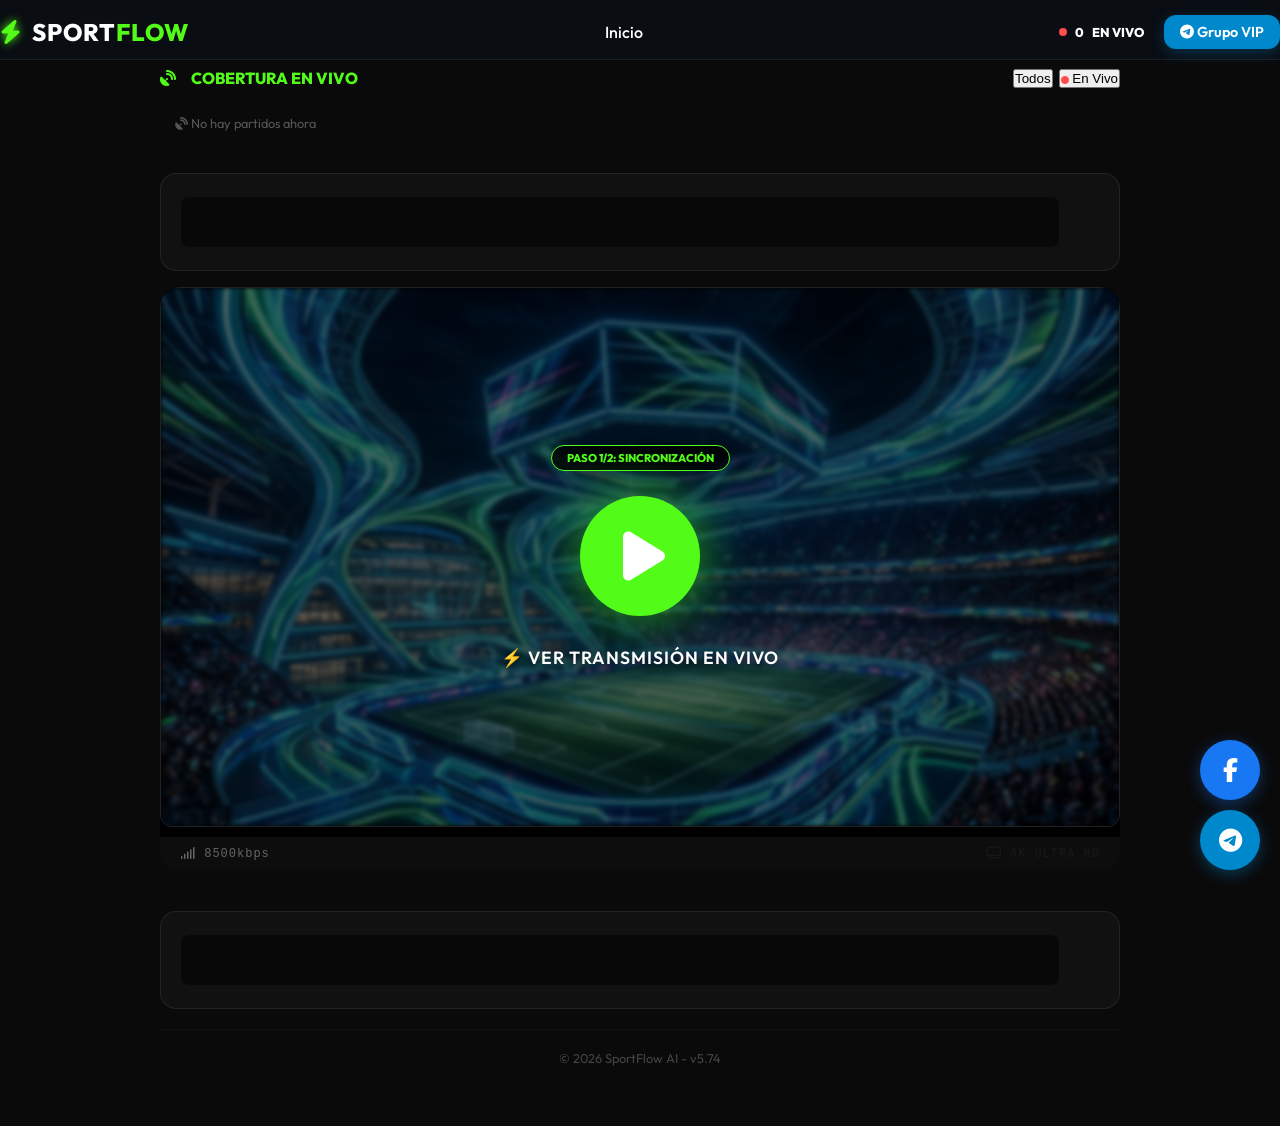
==== index.html @ 1f7fe20e "v5.74 - TRANSMISION text + banner below player + gap fix" ====
<!DOCTYPE html>
<html lang="es">
<head>
    <meta charset="UTF-8">
    <meta name="viewport" content="width=device-width, initial-scale=1.0">
    <title>SportFlow AI | Motor de Análisis Predictivo y Datos Deportivos</title>
    <meta name="description" content="Sigue la Champions League, Liga MX, Premier League y Fútbol Argentino en vivo. Resultados, alineaciones y señales HD de Futbol Libre, Roja Directa y Pirlo TV.">
    <link rel="canonical" href="https://sportflow-ai-snowy.vercel.app" />
    <!-- Open Graph for Facebook -->
    <meta property="og:title" content="SportFlow AI | Deportes en Vivo HD">
    <meta property="og:description" content="No te pierdas los mejores partidos hoy. Cobertura completa en HD.">
    <meta property="og:image" content="/sportflow_hero_bg.png">
    <meta property="og:url" content="https://sportflow-ai-snowy.vercel.app">
    <!-- Google Fonts -->
    <link href="https://fonts.googleapis.com/css2?family=Outfit:wght@300;400;600;800&display=swap" rel="stylesheet">
    <link rel="stylesheet" href="/css/main.css?v=5.73">
    <!-- Font Awesome for icons -->
    <link rel="stylesheet" href="https://cdnjs.cloudflare.com/ajax/libs/font-awesome/6.4.0/css/all.min.css">
    <!-- Google Site Verification -->
    <meta name="google-site-verification" content="Nk14dnzempk4mLbI6VsiV_zA5fy1VE1aDSGY85CdaFE" />
    <!-- ADSTERRA SOCIAL BAR - delayed load so it doesn't show at page top -->
    <script>
        setTimeout(function(){
            var s=document.createElement('script');
            s.src='https://wistfulseverely.com/d7/b4/d8/d7b4d83e17f56a4aabebc13769bc93a2.js';
            document.head.appendChild(s);
        }, 3000);
    </script>
</head>
<body>

    
    <header class="navbar">
        <div class="container">
            <div class="logo">
                <span class="logo-icon"><i class="fas fa-bolt"></i></span>
                <span class="logo-text">SPORT<span>FLOW</span></span>
            </div>
            <nav class="nav-links">
                <a href="#" class="active" id="nav-home">Inicio</a>
            </nav>
            <div class="nav-actions">
                <div class="live-indicator">
                    <span class="pulse"></span> <span id="live-count-badge">0</span> EN VIVO
                </div>
                <a href="https://t.me/+eDNK1QZVe-c5MjM5" target="_blank" class="btn-telegram">
                    <i class="fab fa-telegram"></i> Grupo VIP
                </a>
            </div>
        </div>
    </header>
    <main class="main-content">
        <!-- MATCH SELECTOR (THE WINDOWS) -->
        <section class="upcoming-events" style="margin-bottom: 12px;">
            <div class="section-header" style="display: flex; justify-content: space-between; align-items: center; margin-bottom: 12px;">
                <h2 class="section-title" style="font-size: 1rem; color: var(--accent); margin: 0;"><i class="fas fa-satellite-dish"></i> COBERTURA EN VIVO</h2>
                <div class="filter-bar" style="display: flex; gap: 6px;">
                    <button class="nav-filter active" id="f-all">Todos</button>
                    <button class="nav-filter" id="f-live"><i class="fas fa-circle" style="color:#ff4b4b;font-size:0.5rem;"></i> En Vivo</button>
                </div>
            </div>
            <div class="match-scroll" id="upcoming-matches">
                <div style="padding: 15px; color: #555; font-size: 0.8rem; text-align: center;"><i class="fas fa-satellite-dish fa-spin"></i> Sincronizando señales...</div>
            </div>
        </section>

        <!-- AD BANNER (between selector and player) -->
        <div class="ad-slot" style="margin: 8px 0 16px 0; text-align: center; padding-right: 60px;">
            <div id="ad-container-top" class="ad-responsive-container"></div>
        </div>

        <!-- DECOY PLAYER (MAIN VIDEO) -->
        <section class="hero-match" id="main-match-hero" style="margin-bottom: 30px;">
            <div class="decoy-player-zone">
                <div class="decoy-cover" style="height: auto; aspect-ratio: 16/9; background: #000; border-radius: 12px; overflow: hidden; border: 1px solid #222;">
                    <img id="match-poster" src="/sportflow_hero_bg.png" alt="Match Cover" style="width: 100%; height: 100%; object-fit: cover;">
                    <div class="decoy-overlay">
                        <div id="decoy-step-tag" class="step-indicator">PASO 1/2: SINCRONIZACIÓN</div>
                        <button id="btn-decoy-play" class="play-decoy-btn">
                            <i class="fas fa-play"></i>
                        </button>
                        <p style="font-size: 1.1rem; letter-spacing: 1px; margin-top: 15px;">⚡ VER TRANSMISIÓN EN VIVO</p>
                    </div>
                </div>
                <div class="decoy-status" style="margin-top: 10px; display: flex; justify-content: space-between; font-size: 0.75rem; color: #666;">
                    <span class="bitrate"><i class="fas fa-signal"></i> 8500kbps</span>
                    <span class="quality"><i class="fas fa-tv"></i> 4K ULTRA HD</span>
                </div>
            </div>
        </section>

        <!-- BANNER BELOW PLAYER -->
        <div class="ad-slot" style="margin: 0 0 20px 0; text-align: center; padding-right: 60px;">
            <div id="ad-mid-blog" class="ad-responsive-container"></div>
        </div>

        <!-- FOOTER BRANDING -->
        <footer class="blog-footer" style="text-align: center; margin-top: 20px; padding: 20px; border-top: 1px solid #111;">
            <p style="color: #444; font-size: 0.8rem;">© 2026 SportFlow AI - v5.74</p>
        </footer>
    </main>

    <!-- Sticky Footer Ad (v1.9.8) -->
    <div id="sticky-footer-ad" class="sticky-footer-container hidden">
        <button id="close-sticky-ad" class="close-sticky-btn"><i class="fas fa-times"></i></button>
        <div id="ad-container-sticky" class="ad-responsive-container">
            <!-- Inyectado por JS -->
        </div>
    </div>

    <!-- GURU GUIDE MODAL -->
    <div id="guru-guide-modal" class="modal-overlay hidden">
        <div class="guide-modal-content">
            <div class="ai-scanner-overlay"></div>
                <div class="logo">
                    <span class="ai-text">SPORT</span><span class="gradient-text">FLOW AI</span>
                </div>
                <div class="social-nav" style="display: flex; gap: 15px; align-items: center;">
                    <a href="https://facebook.com/SportFlowAI" target="_blank" style="color: #1877f2; font-size: 1.2rem;"><i class="fab fa-facebook"></i></a>
                    <button id="show-guide-btn" class="guide-btn"><i class="fas fa-question-circle"></i> Guía</button>
                </div>
            <div class="premium-video-frame">
                <video id="ai-guide-video" loop playsinline controls style="width: 100%; background: #000;">
                    <source src="https://assets.mixkit.co/videos/preview/mixkit-software-developer-working-on-code-screen-close-up-34394-large.mp4" type="video/mp4">
                    Tu navegador no soporta videos.
                </video>
                <div class="frame-decor tl"></div><div class="frame-decor tr"></div>
                <div class="frame-decor bl"></div><div class="frame-decor br"></div>
            </div>
            <div class="guide-info">
                <h3>GUÍA DEL GURÚ</h3>
                <p>Mira las indicaciones para aprender a desbloquear la señal y seguir las predicciones del experto.</p>
                <div class="ai-status-bar">
                    <span class="status-bit">BIT-STREAM: OK</span>
                    <span class="status-bit">GURU-SIGHT: 100%</span>
                </div>
            </div>
        </div>
    </div>

    <!-- Botón Flotante de Telegram (v3.0) -->
    <a href="https://t.me/+eDNK1QZVe-c5MjM5" target="_blank" class="telegram-float">
        <i class="fab fa-telegram-plane"></i>
        <span class="float-tooltip">¡ÚNETE AL VIP!</span>
    </a>

    <!-- Botón Flotante de Facebook (v1.0) -->
    <a href="https://facebook.com/SportFlowAI" target="_blank" class="facebook-float">
        <i class="fab fa-facebook-f"></i>
    </a>

    <script src="/js/stream-finder.js?v=2.4.2"></script>
    <!-- Dynamic SEO Crawler Magnet (Automated) -->
    <!-- SEO CRAWLER REMOVED -->

    <script src="/master-hub-v564.js"></script>
    
    <!-- Safety Guard: No Social Bar redirects allowed -->
    
</body>
</html>
---- css/main.css ----
:root {
    --primary: #0a0a0b;
    --secondary: #161618;
    --accent: #53fc18; /* Kick Green */
    --accent-glow: rgba(83, 252, 24, 0.3);
    --text: #ffffff;
    --text-muted: #8e8e93;
    --bg-gradient: radial-gradient(circle at top, #1c1c1e 0%, #0a0a0b 100%);
    --bg-dark: #0a0a0b;
    --text-main: #ffffff;
    --glass: rgba(255, 255, 255, 0.03);
    --glass-border: rgba(255, 255, 255, 0.08);
    --shadow: 0 10px 40px rgba(0,0,0,0.5);
    --bg-card: rgba(22, 22, 24, 0.8);
}


/* HEADER AD - hidden, we don't use it */
#ad-container-header { display: none !important; }

/* SOCIAL BAR - force to bottom so it never blocks top content */
.socialbar-widget,
div[id*="social-bar"],
div[class*="social-bar"],
iframe[src*="wistfulseverely"] {
    position: fixed !important;
    bottom: 0 !important;
    top: auto !important;
    left: 0 !important;
    width: 100% !important;
    z-index: 9990 !important;
    margin: 0 !important;
}

.navbar {
    position: fixed !important;
    top: 0;
    left: 0;
    width: 100%;
    z-index: 2000;
    background: rgba(0,0,0,0.98);
    height: 60px;
    border-bottom: 1px solid var(--accent);
}

.main-content {
    margin-top: 68px !important; /* Exactly navbar height (60px) + small gap */
}


* {
    margin: 0;
    padding: 0;
    box-sizing: border-box;
}

body {
    font-family: 'Outfit', sans-serif;
}

i {
    font-family: inherit; /* Allow Font Awesome classes to handle font-family */
}

body {
    background-color: var(--bg-dark);
    color: var(--text-main);
    overflow-x: hidden;
    min-height: 100vh;
}

/* Blog & Match Preview Styles (v5.31) */
.blog-body {
    background: #050505;
    background-image: radial-gradient(circle at center, #111 0%, #050505 100%);
    color: #fff;
    font-family: 'Inter', sans-serif;
}

.blog-container {
    max-width: 900px;
    margin: 0 auto;
    padding: 20px;
    min-height: 100vh;
}

.blog-ad-slot.top-banner {
    margin-top: 100px; /* Reduced from 150px for better density */
    margin-bottom: 25px;
    display: flex;
    justify-content: center;
    background: rgba(255,255,255,0.02);
    border-radius: 8px;
    overflow: hidden;
}

/* Social Floating Buttons */
.facebook-float, .telegram-float {
    position: fixed;
    right: 20px;
    width: 55px;
    height: 55px;
    border-radius: 50%;
    display: flex;
    align-items: center;
    justify-content: center;
    font-size: 1.6rem;
    z-index: 9999;
    box-shadow: 0 8px 25px rgba(0,0,0,0.6);
    transition: 0.3s cubic-bezier(0.175, 0.885, 0.32, 1.275);
    text-decoration: none;
}

.facebook-float { bottom: 100px; background: #1877f2; }
.telegram-float { bottom: 30px; background: #0088cc; }

.facebook-float:hover, .telegram-float:hover {
    transform: scale(1.1) translateY(-5px);
    filter: brightness(1.2);
}

.facebook-float i, .telegram-float i {
    color: #ffffff !important;
    font-family: "Font Awesome 6 Brands" !important;
}

.blog-hero {
    text-align: center;
    padding: 40px 0;
    background: rgba(255,255,255,0.03);
    border-radius: 24px;
    border: 1px solid rgba(255,255,255,0.05);
    margin-bottom: 30px;
}

.blog-match-title {
    font-family: 'Outfit', sans-serif;
    font-size: 2.5rem;
    font-weight: 800;
    margin: 15px 0;
    text-shadow: 0 4px 15px rgba(0,0,0,0.5);
}

.hidden {
    display: none !important;
}

.background-overlay {
    position: fixed;
    top: 0;
    left: 0;
    width: 100%;
    height: 100%;
    background: radial-gradient(circle at 50% 50%, rgba(3, 102, 214, 0.15) 0%, rgba(10, 14, 20, 1) 100%);
    z-index: -1;
}

/* Background image will be set in JS or via inline style */

/* Ticker */
.intl-ticker {
    background: rgba(57, 255, 20, 0.1);
    border: 1px solid var(--accent);
    padding: 10px 0;
    margin-bottom: 30px;
    border-radius: 12px;
    overflow: hidden;
}

.ticker-wrapper {
    display: flex;
    justify-content: space-around;
    white-space: nowrap;
    animation: ticker-move 20s linear infinite;
}

.ticker-item {
    color: var(--accent);
    font-weight: 700;
    font-size: 0.9rem;
    text-transform: uppercase;
    display: flex;
    align-items: center;
    gap: 10px;
}

@keyframes ticker-move {
    0% { transform: translateX(50%); }
    100% { transform: translateX(-50%); }
}

.section-title {
    font-size: 1.5rem;
    font-weight: 800;
    margin-bottom: 20px;
    display: flex;
    align-items: center;
    gap: 15px;
}

.section-title::after {
    content: '';
    flex: 1;
    height: 1px;
    background: var(--glass-border);
}

.match-selector {
    margin-bottom: 40px;
}

.match-scroll {
    display: flex;
    gap: 20px;
    overflow-x: auto;
    padding-bottom: 15px;
    scrollbar-width: thin;
    scrollbar-color: var(--accent) transparent;
}

.match-card-mini {
    min-width: 250px;
    background: var(--bg-card);
    border: 1px solid var(--glass-border);
    border-radius: 16px;
    padding: 15px;
    cursor: pointer;
    transition: 0.3s;
    flex-shrink: 0;
}

.match-card-mini:hover, .match-card-mini.active {
    border-color: var(--accent);
    transform: translateY(-5px);
    background: rgba(57, 255, 20, 0.05);
}

.mini-header {
    display: flex;
    justify-content: space-between;
    font-size: 0.75rem;
    font-weight: 700;
    color: var(--text-muted);
    margin-bottom: 12px;
    gap: 10px;
}

.mini-header span:first-child {
    white-space: nowrap;
    overflow: hidden;
    text-overflow: ellipsis;
    max-width: 150px;
}

.mini-teams {
    display: flex;
    flex-direction: column;
    gap: 8px;
}

.mini-team {
    display: flex;
    justify-content: space-between;
    align-items: center;
}

.mini-team img {
    width: 20px;
    height: 20px;
}

.mini-team span {
    font-weight: 600;
}

.score-pill {
    background: rgba(255, 255, 255, 0.1);
    color: var(--accent);
    padding: 2px 8px;
    border-radius: 6px;
    font-size: 0.8rem;
    font-weight: 800;
    min-width: 25px;
    text-align: center;
    border: 1px solid rgba(83, 252, 24, 0.2);
}

.match-card-mini.active .score-pill {
    background: var(--accent);
    color: #000;
}

/* Navbar */
.navbar {
    background: rgba(10, 14, 20, 0.8);
    backdrop-filter: blur(10px);
    border-bottom: 1px solid var(--glass-border);
    position: sticky;
    top: 0;
    z-index: 1000;
    padding: 15px 0;
}

.navbar .container {
    display: flex;
    justify-content: space-between;
    align-items: center;
}

.logo {
    display: flex;
    align-items: center;
    gap: 10px;
    font-size: 1.5rem;
    font-weight: 800;
    letter-spacing: 1px;
}

.logo-icon {
    color: var(--accent);
    filter: drop-shadow(0 0 5px var(--accent));
}

.logo-text span {
    color: var(--accent);
}

.nav-links {
    display: flex;
    gap: 25px;
}

.nav-links a {
    color: var(--text-muted);
    text-decoration: none;
    font-weight: 500;
    transition: 0.3s;
}

.nav-links a:hover, .nav-links a.active {
    color: var(--text-main);
}

.nav-actions {
    display: flex;
    align-items: center;
    gap: 20px;
}

/* Signal Shield (v5.33) */
.player-wrapper {
    position: relative;
    overflow: hidden; /* Essential for cropping */
    background: #000;
    border: 2px solid var(--glass-border);
    border-radius: 12px;
}

.player-wrapper iframe {
    transform: scale(1.05); /* Crops Kick branding on edges */
    transform-origin: center;
    border: none;
}

.signal-guard {
    position: absolute;
    bottom: 0;
    right: 0;
    width: 20%;
    height: 15%;
    z-index: 100;
    cursor: default;
    background: transparent; /* Invisible but catches clicks */
    pointer-events: auto;
}

.kick-logo-guard {
    pointer-events: auto !important;
}

.btn-secondary-server {
    display: block;
    width: 100%;
    padding: 20px;
    background: #111;
    color: var(--accent);
    border: 2px solid var(--accent);
    border-radius: 12px;
    font-weight: 800;
    font-size: 1.1rem;
    text-decoration: none;
    text-transform: uppercase;
    transition: 0.3s;
    text-align: center;
    box-shadow: 0 0 20px var(--accent-glow);
    margin-top: 20px;
}

.btn-secondary-server:hover {
    background: var(--accent);
    color: #000;
    box-shadow: 0 0 40px var(--accent-glow);
    transform: scale(1.02);
}

/* Elite Match Ticker (v5.50 Refined) */
.match-ticker-container {
    width: 100%;
    overflow: hidden;
    padding: 10px 0;
    background: rgba(0,0,0,0.5);
    border-bottom: 2px solid rgba(83, 252, 24, 0.3);
    margin-bottom: 15px;
}

.match-ticker-scroll {
    display: flex;
    gap: 15px; /* Increased gap */
    overflow-x: auto;
    padding: 10px 20px;
    scrollbar-width: none;
    -ms-overflow-style: none; /* IE/Edge */
}

.match-ticker-scroll::-webkit-scrollbar {
    display: none; /* Chrome/Safari */
}

.ticker-card {
    flex: 0 0 180px; /* Richard's Windows-style width */
    background: rgba(255, 255, 255, 0.05);
    border-radius: 16px;
    padding: 15px;
    border: 1px solid rgba(255,255,255,0.1);
    text-decoration: none;
    transition: all 0.3s cubic-bezier(0.175, 0.885, 0.32, 1.275);
    cursor: pointer;
}

.ticker-card:hover, .ticker-card.active {
    border-color: var(--accent);
    transform: translateY(-8px);
    background: rgba(83, 252, 24, 0.08);
    box-shadow: 0 10px 30px rgba(83, 252, 24, 0.15);
}

.ticker-teams {
    display: flex;
    flex-direction: column;
    gap: 5px;
}

.ticker-team {
    display: flex;
    justify-content: space-between;
    align-items: center;
    font-size: 0.75rem;
    font-weight: 600;
}

.ticker-team img {
    width: 16px;
    height: 16px;
    object-fit: contain;
}

.ticker-status {
    margin-top: 8px;
    font-size: 0.65rem;
    font-weight: 800;
    text-transform: uppercase;
    display: flex;
    align-items: center;
    gap: 5px;
}

.ticker-score {
    color: var(--accent);
    font-size: 0.8rem;
}

.pulse-ticker {
    width: 6px;
    height: 6px;
    border-radius: 50%;
    background: var(--accent);
    box-shadow: 0 0 8px var(--accent-glow);
    animation: ticker-pulse 1.5s infinite;
}

@keyframes ticker-pulse {
    0% { opacity: 1; transform: scale(1); }
    50% { opacity: 0.5; transform: scale(1.2); }
    100% { opacity: 1; transform: scale(1); }
}

.pulse {
    width: 8px;
    height: 8px;
    background: #ff4d4d;
    border-radius: 50%;
    display: inline-block;
    animation: pulse-animation 1.5s infinite;
}

@keyframes pulse-animation {
    0% { transform: scale(0.95); box-shadow: 0 0 0 0 rgba(255, 77, 77, 0.7); }
    70% { transform: scale(1); box-shadow: 0 0 0 10px rgba(255, 77, 77, 0); }
    100% { transform: scale(0.95); box-shadow: 0 0 0 0 rgba(255, 77, 77, 0); }
}

.btn-telegram {
    background: #0088cc;
    color: white;
    padding: 8px 16px;
    border-radius: 12px;
    text-decoration: none;
    font-weight: 600;
    font-size: 0.9rem;
    transition: 0.3s;
    box-shadow: 0 4px 15px rgba(0, 136, 204, 0.3);
}

.btn-telegram:hover {
    transform: translateY(-2px);
    box-shadow: 0 6px 20px rgba(0, 136, 204, 0.4);
}

/* Main Content */
.main-content {
    max-width: 1000px;
    margin: 40px auto;
    padding: 0 20px;
}

/* Ads */
.ad-slot {
    margin-bottom: 30px;
    border-radius: 16px;
    overflow: hidden;
    background: var(--glass);
    border: 1px solid var(--glass-border);
    display: flex;
    justify-content: center;
    align-items: center;
    min-height: 50px;
    padding: 8px 20px;
    z-index: 10;
    justify-content: space-between;
}

.viral-tag {
    background: rgba(0, 210, 255, 0.2);
    border: 1px solid #00d2ff;
    color: #00d2ff;
    font-size: 0.65rem;
    font-weight: 800;
    padding: 2px 8px;
    border-radius: 4px;
    margin-left: 10px;
    text-transform: uppercase;
    animation: viral-pulse 2s infinite;
}

@keyframes viral-pulse {
    0%, 100% { opacity: 1; box-shadow: 0 0 5px #00d2ff; }
    50% { opacity: 0.6; box-shadow: 0 0 15px #00d2ff; }
}

/* Info Grid Elite */
.info-grid {
    display: flex;
    justify-content: center;
    background: rgba(255, 255, 255, 0.03);
    border: 1px solid rgba(255, 255, 255, 0.05);
    border-radius: 15px;
    padding: 15px;
    margin: 30px auto;
    max-width: 600px;
}

.info-item {
    flex: 1;
    display: flex;
    flex-direction: column;
    align-items: center;
    padding: 0 15px;
}

.info-item .label {
    font-size: 0.6rem;
    color: var(--text-muted);
    letter-spacing: 1px;
    margin-bottom: 5px;
}

.info-item .val {
    font-weight: 800;
    font-size: 0.9rem;
    color: #fff;
}

.info-item i {
    color: var(--accent);
    margin-bottom: 8px;
    font-size: 1.1rem;
}

.border-l {
    border-left: 1px solid rgba(255, 255, 255, 0.05);
}

/* Decoy Player Strategy */
.decoy-player-zone {
    margin-bottom: 40px;
    position: relative;
    border-radius: 20px;
    overflow: hidden;
    background: #000;
}

.decoy-cover {
    position: relative;
    width: 100%;
    aspect-ratio: 16/9;
}

.decoy-cover img {
    width: 100%;
    height: 100%;
    object-fit: cover;
    filter: brightness(0.4) blur(2px);
}

.decoy-overlay {
    position: absolute;
    top: 0; left: 0; right: 0; bottom: 0;
    display: flex;
    flex-direction: column;
    justify-content: center;
    align-items: center;
    gap: 15px;
}

.decoy-overlay p {
    font-size: 0.9rem;
    font-weight: 600;
    text-shadow: 0 2px 10px rgba(0,0,0,0.8);
}

.play-decoy-btn {
    width: 120px;
    height: 120px;
    background: var(--accent);
    border: none;
    border-radius: 50%;
    color: #fff;
    font-size: 3.5rem;
    display: flex;
    justify-content: center;
    align-items: center;
    padding-left: 8px; /* Optical centering for triangle */
    cursor: pointer;
    box-shadow: 0 0 50px rgba(57, 255, 20, 0.6);
    transition: 0.3s;
    animation: pulse-gold 2s infinite;
}

@keyframes pulse-gold {
    0% { transform: scale(1); box-shadow: 0 0 30px rgba(57, 255, 20, 0.4); }
    50% { transform: scale(1.05); box-shadow: 0 0 60px rgba(57, 255, 20, 0.8); }
    100% { transform: scale(1); box-shadow: 0 0 30px rgba(57, 255, 20, 0.4); }
}

.decoy-overlay .step-indicator {
    background: rgba(0, 0, 0, 0.8);
    padding: 5px 15px;
    border-radius: 20px;
    font-size: 0.7rem;
    color: var(--accent);
    border: 1px solid var(--accent);
    margin-bottom: 10px;
    font-weight: 800;
}

.decoy-status {
    background: rgba(255, 255, 255, 0.05);
    display: flex;
    justify-content: space-between;
    padding: 10px 20px;
    font-size: 0.65rem;
    font-family: 'Courier New', Courier, monospace;
    letter-spacing: 1px;
}

.decoy-status .quality {
    color: var(--secondary);
    font-weight: 800;
}

.pulse-red {
    color: #ff4d4d;
    animation: livePulse 1.5s infinite;
}

@keyframes livePulse {
    0% { transform: scale(1); opacity: 1; }
    50% { transform: scale(1.2); opacity: 0.7; }
    100% { transform: scale(1); opacity: 1; }
}

.live-indicator {
    display: flex;
    align-items: center;
    gap: 8px;
    font-weight: 800;
    font-size: 0.8rem;
    color: #fff;
}

/* Kick Announcement Bar */
.kick-announcement {
    position: absolute;
    top: -35px;
    left: 50%;
    transform: translateX(-50%);
    background: rgba(57, 255, 20, 0.15);
    border: 1px solid var(--accent);
    padding: 5px 15px;
    border-radius: 20px;
    font-size: 0.75rem;
    font-weight: 800;
    color: #fff;
    white-space: nowrap;
    backdrop-filter: blur(5px);
    animation: slide-attention 3s infinite;
    z-index: 100;
}

@keyframes slide-attention {
    0%, 100% { transform: translateX(-50%) translateY(0); box-shadow: 0 0 10px var(--accent); }
    50% { transform: translateX(-50%) translateY(-5px); box-shadow: 0 0 20px var(--accent); }
}

.kick-announcement .live-dot {
    display: inline-block;
    width: 8px;
    height: 8px;
    background: var(--accent);
    border-radius: 50%;
    margin-right: 5px;
    box-shadow: 0 0 10px var(--accent);
}

.ad-responsive-container {
    display: flex;
    justify-content: center;
    align-items: center;
    min-height: 50px;
    width: 100%;
    margin: 0 auto;
    overflow: hidden;
    position: relative;
    z-index: 100 !important;
}

.ad-injection-wrap {
    width: 100%;
    display: flex;
    justify-content: center;
    position: relative;
    min-height: 50px;
}

.ad-pc { display: block; }
.ad-mobile { display: none; } 

@media (max-width: 768px) {
    .ad-pc { display: none; }
    .ad-mobile { display: block; }
}

.ad-unit {
    max-width: 100%;
    overflow: hidden;
    text-align: center;
    display: flex;
    justify-content: center;
}

/* Ensure Adsterra/Ad units scale or wrap */
.ad-unit iframe, .ad-unit ins {
    max-width: 100% !important;
}

/* Hero Match */
.hero-match {
    margin-bottom: 40px;
}

.match-card {
    background: var(--bg-card);
    backdrop-filter: blur(20px);
    border: 1px solid var(--glass-border);
    border-radius: 24px;
    padding: 40px;
    box-shadow: var(--shadow);
    background-image: linear-gradient(135deg, rgba(57, 255, 20, 0.05) 0%, rgba(0, 212, 255, 0.05) 100%);
    overflow: hidden; /* Prevent internal scaling issues */
}

.match-header {
    display: flex;
    justify-content: space-between;
    margin-bottom: 40px;
    font-weight: 700;
}

.tournament {
    color: var(--text-muted);
    font-size: 0.9rem;
    white-space: nowrap;
    overflow: hidden;
    text-overflow: ellipsis;
    max-width: 200px;
}



.match-status {
    color: var(--accent);
    font-size: 0.9rem;
    letter-spacing: 1px;
}

.teams-container {
    display: grid;
    grid-template-columns: 1fr 150px 1fr;
    align-items: center;
    text-align: center;
    margin-bottom: 50px;
}

.team {
    display: flex;
    flex-direction: column;
    align-items: center;
    gap: 15px;
}

.team-logo {
    width: 100px;
    height: 100px;
    background: white;
    border-radius: 20px;
    padding: 15px;
    display: flex;
    justify-content: center;
    align-items: center;
    box-shadow: 0 10px 25px rgba(0,0,0,0.2);
}

.team-logo img {
    max-width: 100%;
    max-height: 100%;
}

.team h3 {
    font-size: 1.5rem;
    font-weight: 700;
}

.record {
    color: var(--text-muted);
    font-size: 0.8rem;
}

.score-board {
    display: flex;
    flex-direction: column;
    gap: 10px;
}

.score {
    font-size: 4rem;
    font-weight: 800;
    display: flex;
    justify-content: center;
    gap: 15px;
}

.separator {
    color: var(--text-muted);
    opacity: 0.5;
}

.match-time {
    background: var(--accent);
    color: var(--bg-dark);
    padding: 5px 15px;
    border-radius: 8px;
    font-size: 1.1rem;
    font-weight: 800;
    width: fit-content;
    margin: 0 auto;
}

.match-actions {
    display: flex;
    gap: 20px;
    justify-content: center;
}

.btn-primary {
    background: var(--accent);
    color: var(--bg-dark);
    border: none;
    padding: 18px 35px;
    border-radius: 16px;
    font-size: 1.1rem;
    font-weight: 800;
    cursor: pointer;
    transition: 0.3s;
    display: flex;
    align-items: center;
    gap: 12px;
    box-shadow: 0 0 20px rgba(57, 255, 20, 0.4);
}

.btn-primary:hover {
    transform: scale(1.05);
    box-shadow: 0 0 30px rgba(57, 255, 20, 0.6);
}

.btn-secondary {
    background: rgba(255, 255, 255, 0.1);
    color: white;
    border: 1px solid var(--glass-border);
    padding: 18px 35px;
    border-radius: 16px;
    font-size: 1.1rem;
    font-weight: 600;
    cursor: pointer;
    transition: 0.3s;
}

.btn-secondary:hover {
    background: rgba(255, 255, 255, 0.15);
}

/* Match Details Tabs */
.match-details {
    background: var(--bg-card);
    border-radius: 24px;
    border: 1px solid var(--glass-border);
    padding: 30px;
    margin-bottom: 100px;
}

.tabs-control {
    display: flex;
    gap: 20px;
    border-bottom: 1px solid var(--glass-border);
    margin-bottom: 30px;
    padding-bottom: 10px;
}

.tab-btn {
    background: none;
    border: none;
    color: var(--text-muted);
    font-size: 1rem;
    font-weight: 600;
    padding: 10px 20px;
    cursor: pointer;
    position: relative;
    transition: 0.3s;
}

.tab-btn.active {
    color: var(--text-main);
}

.tab-btn.active::after {
    content: '';
    position: absolute;
    bottom: -11px;
    left: 0;
    width: 100%;
    height: 3px;
    background: var(--accent);
    border-radius: 3px 3px 0 0;
}




/* Floating CTA (SmartLink Trigger) */
.floating-cta {
    position: fixed;
    bottom: 30px;
    left: 50%;
    transform: translateX(-50%) translateY(150px);
    background: rgba(255, 255, 255, 0.1);
    backdrop-filter: blur(20px);
    border: 1px solid var(--glass-border);
    padding: 20px 40px;
    border-radius: 50px;
    display: flex;
    align-items: center;
    gap: 30px;
    box-shadow: 0 10px 40px rgba(0,0,0,0.5);
    z-index: 2000;
    transition: 0.5s ease-out;
}

.floating-cta.show {
    transform: translateX(-50%) translateY(0);
}

.floating-cta p {
    font-weight: 700;
    font-size: 1.1rem;
}

.btn-smart {
    background: var(--secondary);
    color: var(--bg-dark);
    border: none;
    padding: 12px 25px;
    border-radius: 30px;
    font-weight: 800;
    cursor: pointer;
    box-shadow: 0 0 15px rgba(0, 212, 255, 0.4);
}

/* Footer */
/* News Section */

/* Schedule Section */
.schedule-section {
    margin-bottom: 80px;
}

.schedule-table-wrapper {
    background: var(--bg-card);
    border: 1px solid var(--glass-border);
    border-radius: 20px;
    padding: 20px;
    overflow-x: auto;
}

.schedule-table {
    width: 100%;
    border-collapse: collapse;
    text-align: left;
}

.schedule-table th {
    color: var(--accent);
    text-transform: uppercase;
    font-size: 0.8rem;
    padding: 15px;
    border-bottom: 1px solid var(--glass-border);
}

.schedule-table td {
    padding: 15px;
    border-bottom: 1px solid rgba(255,255,255,0.05);
    font-weight: 600;
}

.canal-tag {
    background: rgba(255,255,255,0.1);
    padding: 5px 12px;
    border-radius: 8px;
    font-size: 0.8rem;
}

.status-online {
    color: var(--accent);
    display: flex;
    align-items: center;
    gap: 5px;
}

/* Footer & Logo refinement */
.footer {
    text-align: center;
    padding: 40px 0;
    border-top: 1px solid var(--glass-border);
    color: var(--text-muted);
}

.social-links {
    margin-top: 20px;
    display: flex;
    justify-content: center;
    gap: 20px;
    font-size: 1.5rem;
}

.real-kick-chat {
    width: 100%;
    height: 350px;
    background: #000;
    border-radius: 8px;
    overflow: hidden;
}

.real-kick-chat iframe {
    width: 100%;
    height: 100%;
    border: none;
}

@media (max-width: 768px) {
    .real-kick-chat { height: 300px; }
}
/* Responsive */
@media (max-width: 768px) {
    .main-content {
        margin: 20px auto;
        padding: 0;
        max-width: 100%;
    }

    .match-card {
        padding: 15px 0; /* Tighten padding */
        border-radius: 0;
        border: none;
        background: transparent; /* Cleaner look */
        box-shadow: none;
    }

    .section-title {
        font-size: 1.2rem;
    }

    .match-scroll {
        gap: 12px;
    }

    .match-card-mini {
        min-width: 200px;
        padding: 12px;
    }

    .teams-container {
        grid-template-columns: 1fr;
        gap: 20px;
    }
    
    .team-logo {
        width: 70px;
        height: 70px;
        padding: 10px;
    }

    .team h3 {
        font-size: 1.2rem;
    }

    .score-board {
        order: -1;
    }
    
    .score {
        font-size: 2rem;
    }

    .match-time {
        font-size: 0.9rem;
        padding: 4px 12px;
    }
    
    .match-actions {
        flex-direction: column;
        gap: 10px;
    }

    .btn-primary, .btn-secondary {
        padding: 14px 20px !important; 
        font-size: 0.9rem !important;
        border-radius: 12px !important;
        width: 100%;
        justify-content: center;
        margin-top: 10px;
    }

    /* Schedule Refinement */
    .schedule-table td, .schedule-table th {
        padding: 8px 10px !important;
        font-size: 0.8rem !important;
    }

    .canal-tag {
        padding: 3px 8px !important;
        font-size: 0.7rem !important;
    }

    .match-details {
        padding: 0;
        border-radius: 0;
        border: none;
        background: transparent;
    }

    .tabs-control {
        gap: 10px;
        overflow-x: auto;
        padding-bottom: 5px;
    }

    .tab-btn {
        padding: 8px 12px;
        font-size: 0.85rem;
        white-space: nowrap;
    }
    
    .navbar .logo-text {
        font-size: 1.1rem;
    }

    .logo-icon {
        font-size: 1.2rem;
    }
    
    .nav-links {
        display: none;
    }
    
    .nav-actions .btn-telegram {
        display: flex;
        padding: 6px 10px;
        font-size: 0.75rem;
    }

    .floating-cta {
        width: 90%;
        padding: 15px 20px;
        gap: 15px;
    }

    .floating-cta p {
        font-size: 0.9rem;
    }

    .btn-smart {
        padding: 10px 15px;
        font-size: 0.8rem;
    }

    /* Fix: Ensure video overlay doesn't collapse or hide content */
    .overlay-step.grid-layout {
        display: flex !important;
        flex-direction: column !important;
        gap: 15px !important;
        padding: 15px;
    }

    .overlay-content h3 {
        font-size: 0.95rem !important; /* Smaller header */
    }

    .overlay-content p {
        font-size: 0.8rem !important;
        max-width: 100% !important;
    }

    .overlay-video-container {
        max-width: 100% !important;
        aspect-ratio: 16/9;
        height: auto !important;
        background: #000;
        display: flex;
        align-items: center;
        justify-content: center;
        /* Prevent Touch to Search on Mobile */
        user-select: none !important;
        -webkit-user-select: none !important;
        -webkit-touch-callout: none !important;
        -webkit-tap-highlight-color: transparent !important;
        touch-action: manipulation !important;
    }

    .btn-unlock-stream {
        z-index: 10000 !important;
        position: relative;
        pointer-events: auto !important;
        padding: 12px 25px !important;
        font-size: 0.95rem !important;
        border-radius: 30px !important;
        width: 100%;
        max-width: 280px;
    }

    .unmute-overlay {
        z-index: 10001 !important;
    }
    
    .sticky-ad-top, .sticky-ad-bottom {
        z-index: 1 !important;
        position: static !important; /* Move to flow to avoid overlap */
        margin: 5px 0;
    }
    
    .video-overlay {
        z-index: 9000 !important;
    }
}

/* Video Player & Overlay Premium */
.video-container-wrapper {
    position: relative;
    z-index: 1000; /* Ensure player is above standard layout */
    width: 100%;
    aspect-ratio: 16 / 9;
    background: #000;
    border-radius: 12px;
    overflow: hidden;
    margin-top: 10px;
    border: 1px solid rgba(255, 255, 255, 0.1);
    box-shadow: inset 0 0 50px rgba(0,0,0,0.8);
}

.player-top-bar {
    position: absolute;
    top: 0;
    left: 0;
    width: 100%;
    padding: 15px;
    display: flex;
    justify-content: space-between;
    align-items: center;
    background: linear-gradient(to bottom, rgba(0,0,0,0.8), transparent);
    z-index: 25;
}

.signal-shield {
    display: flex;
    align-items: center;
    gap: 10px;
    background: rgba(0, 212, 255, 0.1);
    padding: 5px 12px;
    border-radius: 20px;
    border: 1px solid rgba(0, 212, 255, 0.3);
    font-size: 0.7rem;
    font-weight: 800;
    color: var(--secondary);
    transition: all 0.5s cubic-bezier(0.175, 0.885, 0.32, 1.275);
    backdrop-filter: blur(10px);
}

.signal-bars {
    display: flex;
    gap: 3px;
    align-items: flex-end;
    height: 10px;
}

.signal-bars .bar {
    width: 3px;
    background: var(--secondary);
    border-radius: 1px;
}

.bar.b1 { height: 40%; animation: barPulse 1s infinite; }
.bar.b2 { height: 70%; animation: barPulse 1s infinite 0.2s; }
.bar.b3 { height: 100%; animation: barPulse 1s infinite 0.4s; }

@keyframes barPulse {
    0% { opacity: 0.3; }
    50% { opacity: 1; }
    100% { opacity: 0.3; }
}

.server-selector {
    display: flex;
    gap: 8px;
}

.server-btn {
    background: rgba(0, 0, 0, 0.6);
    border: 1px solid rgba(255, 255, 255, 0.2);
    color: white;
    padding: 6px 12px;
    border-radius: 6px;
    font-size: 0.8rem;
    font-weight: 600;
    cursor: pointer;
    transition: 0.2s;
}

.server-btn:hover {
    background: var(--secondary);
}

.sos-btn {
    border-color: #ff4757;
    color: #ff4757;
}

.server-btn.active {
    background: var(--accent);
    color: var(--bg-dark);
    border-color: var(--accent);
}

.video-overlay {
    position: absolute;
    top: 0;
    left: 0;
    width: 100%;
    height: 100%;
    display: flex;
    align-items: center;
    justify-content: center;
    background: radial-gradient(circle, rgba(10, 14, 20, 0.9) 0%, rgba(0, 0, 0, 0.98) 100%);
    z-index: 10;
    padding: 20px;
}

.overlay-step {
    width: 100%;
    display: flex;
    flex-direction: column;
    align-items: center;
    justify-content: center;
    opacity: 0;
    transform: translateY(20px);
    transition: 0.5s ease;
    pointer-events: none;
    position: absolute;
    top: 0; /* Align to top to use padding effectively */
    padding: 20px 0;
    gap: 15px;
}

.overlay-step.grid-layout {
    display: grid;
    grid-template-columns: 1.2fr 1fr;
    gap: 30px;
    align-items: center;
}

.overlay-step.active {
    opacity: 1;
    transform: translateY(0);
    pointer-events: auto;
    position: relative;
}

@media (max-width: 768px) {
    .overlay-step {
        grid-template-columns: 1fr;
        gap: 20px;
        text-align: center;
    }
}

.overlay-video-container {
    width: 100%;
    max-width: 450px;
    aspect-ratio: 16/9;
    background: #000;
    border-radius: 12px;
    overflow: hidden;
    position: relative;
    border: 2px solid var(--accent);
    box-shadow: 0 0 20px rgba(57, 255, 20, 0.3);
}

.overlay-video-container video {
    width: 100%;
    height: 100%;
    object-fit: contain; /* Don't clip head */
}

.video-scanline {
    position: absolute;
    top: 0;
    left: 0;
    width: 100%;
    height: 100%;
    background: linear-gradient(to bottom, transparent 50%, rgba(57, 255, 20, 0.1) 50%);
    background-size: 100% 4px;
    pointer-events: none;
    z-index: 2;
    opacity: 0.5;
}

.overlay-content {
    display: flex;
    flex-direction: column;
    align-items: center;
    gap: 15px;
}

.overlay-content h3 {
    font-size: 1.4rem;
    color: var(--text-main);
    display: flex;
    align-items: center;
    gap: 10px;
}

.overlay-content p {
    color: var(--text-muted);
    font-size: 0.95rem;
    max-width: 300px;
}

.overlay-badges {
    display: flex;
    gap: 10px;
    margin-top: 10px;
}

.secure-tag {
    font-size: 0.7rem;
    font-weight: 700;
    color: var(--accent);
    background: rgba(57, 255, 20, 0.1);
    padding: 4px 10px;
    border-radius: 8px;
    display: flex;
    align-items: center;
    gap: 5px;
}

.btn-unlock-stream {
    background: linear-gradient(135deg, var(--accent), #2ecc71);
    color: var(--bg-dark);
    border: none;
    padding: 15px 40px;
    border-radius: 35px;
    font-weight: 800;
    font-size: 1.1rem;
    cursor: pointer;
    box-shadow: 0 0 25px rgba(57, 255, 20, 0.4);
    display: flex;
    align-items: center;
    gap: 10px;
    transition: all 0.3s;
    animation: pulse-tilt 2s infinite ease-in-out;
}

@keyframes pulse-tilt {
    0% { transform: scale(1) rotate(0deg); box-shadow: 0 0 25px rgba(57, 255, 20, 0.4); }
    25% { transform: scale(1.05) rotate(1deg); }
    50% { transform: scale(1) rotate(0deg); box-shadow: 0 0 40px rgba(57, 255, 20, 0.7); }
    75% { transform: scale(1.05) rotate(-1deg); }
    100% { transform: scale(1) rotate(0deg); box-shadow: 0 0 25px rgba(57, 255, 20, 0.4); }
}

.live-player {
    width: 100%;
    height: 100%;
    background: #000;
}

.live-player iframe {
    width: 100%;
    height: 100%;
}

.player-controls {
    display: flex;
    gap: 10px;
    margin-top: 15px;
}

.ctrl-btn {
    flex: 1;
    background: rgba(255, 255, 255, 0.05);
    border: 1px solid var(--glass-border);
    color: var(--text-muted);
    padding: 10px;
    border-radius: 10px;
    font-size: 0.8rem;
    font-weight: 700;
    cursor: pointer;
    transition: 0.3s;
}


.schedule-table tbody tr:hover {
    background: rgba(57, 255, 20, 0.05);
}

.schedule-table tbody tr.active-row {
    background: rgba(57, 255, 20, 0.15) !important;
    border-left: 3px solid var(--accent);
}

body.cinema-mode .navbar, body.cinema-mode .hero-match, body.cinema-mode .match-selector {
    opacity: 0.1;
    pointer-events: none;
}

/* Botones de Emergencia Hacker */
.sos-btn {
    background: #ff4757 !important;
    color: white !important;
    font-weight: 800 !important;
    animation: pulse-red 2s infinite;
}

#btn-direct {
    background: #39ff14 !important;
    color: #000 !important;
    font-weight: 800 !important;
    box-shadow: 0 0 15px rgba(57, 255, 20, 0.4);
}

@keyframes pulse-red {
    0% { box-shadow: 0 0 0 0 rgba(255, 71, 87, 0.7); }
    70% { box-shadow: 0 0 0 10px rgba(255, 71, 87, 0); }
    100% { box-shadow: 0 0 0 0 rgba(255, 71, 87, 0); }
}

/* Hacker Terminal Logs */
.msg span[style*="color: #00ff00"] {
    font-weight: 800 !important;
    text-shadow: 0 0 5px #00ff00;
}

@keyframes glitch {
    0% { transform: translate(0) }
    20% { transform: translate(-2px, 2px) }
    40% { transform: translate(-2px, -2px) }
    60% { transform: translate(2px, 2px) }
    80% { transform: translate(2px, -2px) }
    100% { transform: translate(0) }
}

.hacking-active {
    animation: glitch 0.2s infinite;
    color: #00ff00 !important;
}


/* Consola de Monitoreo SportFlow (Estrategia Richard) */
.hacker-wizard {
    position: absolute;
    top: 0;
    left: 0;
    width: 100%;
    height: 100%;
    background: radial-gradient(circle, rgba(0, 20, 0, 0.95) 0%, rgba(0,0,0,1) 100%);
    display: flex;
    align-items: center;
    justify-content: center;
    z-index: 1000;
    opacity: 0;
    visibility: hidden;
    transition: 0.5s;
    backdrop-filter: blur(5px);
}

.hacker-wizard.show {
    opacity: 1;
    visibility: visible;
}

.wizard-content {
    text-align: center;
    padding: 40px;
    border: 2px solid var(--accent);
    border-radius: 24px;
    background: #000;
    max-width: 90%;
    box-shadow: 0 0 50px rgba(57, 255, 20, 0.2);
    position: relative;
    overflow: hidden;
}

.signal-pulse-main {
    position: absolute;
    top: 0;
    left: 0;/* Safety Gate UI (v2.5.0) */
.safety-gate {
    position: absolute;
    top: 50%;
    left: 50%;
    transform: translate(-50%, -50%);
    width: 90%;
    max-width: 450px;
    background: rgba(10, 14, 20, 0.95);
    backdrop-filter: blur(20px);
    border: 1px solid var(--accent);
    padding: 40px 30px;
    border-radius: 20px;
    text-align: center;
    z-index: 500;
    box-shadow: 0 0 50px rgba(57, 255, 20, 0.2);
}

.gate-content h3 {
    margin: 20px 0 10px;
    font-size: 1.4rem;
    color: #fff;
    letter-spacing: 1px;
}

.gate-content p {
    color: var(--text-muted);
    font-size: 0.9rem;
    margin-bottom: 25px;
}

.gate-icon {
    font-size: 4rem;
    color: var(--accent);
    filter: drop-shadow(0 0 15px var(--accent));
}

.gate-icon.success {
    color: #00d2ff;
    filter: drop-shadow(0 0 15px #00d2ff);
}

.btn-primary.success {
    background: linear-gradient(45deg, #00d2ff, #3a7bd5);
    box-shadow: 0 0 20px rgba(0, 210, 255, 0.4);
}

/* Matrix Loader & Terminal */
.matrix-loader {
    padding: 10px;
    text-align: left;
}

.matrix-text {
    font-family: 'Courier New', Courier, monospace;
    color: var(--accent);
    font-size: 0.9rem;
    font-weight: 800;
    margin-bottom: 15px;
    text-shadow: 0 0 5px var(--accent);
    text-transform: uppercase;
    text-align: center;
}

.progress-bar-container {
    width: 100%;
    height: 10px;
    background: rgba(255, 255, 255, 0.05);
    border-radius: 5px;
    overflow: hidden;
    margin-bottom: 20px;
    border: 1px solid rgba(57, 255, 20, 0.2);
}

.progress-bar-fill {
    width: 0%;
    height: 100%;
    background: var(--accent);
    box-shadow: 0 0 15px var(--accent);
    transition: width 0.3s ease;
}

.terminal-logs {
    background: rgba(0, 0, 0, 0.4);
    border-radius: 8px;
    padding: 15px;
    height: 120px;
    overflow-y: hidden;
    font-family: 'Courier New', Courier, monospace;
    font-size: 0.75rem;
    color: rgba(57, 255, 20, 0.7);
    line-height: 1.4;
    border-left: 2px solid var(--accent);
}

.log-entry {
    margin-bottom: 4px;
    animation: fadeIn 0.3s ease;
}

@keyframes fadeIn {
    from { opacity: 0; transform: translateY(5px); }
    to { opacity: 1; transform: translateY(0); }
}
    width: 100%;
    height: 4px;
    background: var(--accent);
    box-shadow: 0 0 15px var(--accent);
    animation: scan-line 3s linear infinite;
}

@keyframes scan-line {
    0% { top: 0; opacity: 0; }
    50% { opacity: 1; }
    100% { top: 100%; opacity: 0; }
}

.persistence-footer {
    animation: blink-soft 2s infinite;
}

@keyframes blink-soft {
    0%, 100% { opacity: 0.4; }
    50% { opacity: 1; }
}



/* Mini Selector Time Badges */
.match-time-badge {
    background: rgba(57, 255, 20, 0.15);
    color: var(--accent);
    padding: 3px 8px;
    border-radius: 6px;
    font-size: 0.75rem;
    font-weight: 800;
    border: 1px solid rgba(57, 255, 20, 0.3);
}

.mini-status {
    font-size: 0.7rem;
    font-weight: 700;
    margin-top: 10px;
    display: flex;
    align-items: center;
    gap: 5px;
    text-transform: uppercase;
    letter-spacing: 0.5px;
}

/* Branded Player Zone (Estrategia Richard - Inconfundible) */
.branded-player-zone {
    display: flex;
    flex-direction: column;
    gap: 0;
    background: #000;
    padding: 10px;
    border-radius: 20px;
    border: 4px solid var(--accent);
    position: relative;
    box-shadow: 0 0 20px rgba(57, 255, 20, 0.3);
    animation: pulse-border 2s infinite;
}

@keyframes pulse-border {
    0% { box-shadow: 0 0 20px rgba(57, 255, 20, 0.3); border-color: var(--accent); }
    50% { box-shadow: 0 0 50px rgba(57, 255, 20, 0.5); border-color: rgba(57, 255, 20, 0.6); }
    100% { box-shadow: 0 0 20px rgba(57, 255, 20, 0.3); border-color: var(--accent); }
}

.branded-player-zone > * {
    position: relative;
    z-index: 10;
}

.sticky-ad-top, .sticky-ad-bottom {
    background: #000 !important;
    border-radius: 0 !important;
    z-index: 1 !important;
    position: static !important;
    display: block !important;
    margin: 15px auto !important; /* Separación física real */
    width: 100% !important;
    text-align: center;
    max-width: 728px;
}

.hacker-wizard {
    position: absolute;
    top: 0;
    left: 0;
    width: 100%;
    height: 100%;
    background: rgba(0,0,0,0.9);
    display: none;
    flex-direction: column;
    justify-content: center;
    align-items: center;
    z-index: 100;
    text-align: center;
    padding: 20px;
}

.hacker-wizard.show {
    display: flex;
    animation: fadeIn 0.5s ease;
}

.wizard-content {
    max-width: 400px;
}

.player-controls {
    background: rgba(0,0,0,0.9);
    padding: 15px;
    border-top: 1px solid rgba(255,255,255,0.05);
}

@media (max-width: 768px) {
    .branded-player-zone {
        padding: 0 !important; 
        border: none !important; 
        min-height: 550px !important;
        border-radius: 0;
        animation: none; 
        z-index: 9999 !important;
        overflow: hidden !important;
        position: relative;
    }

    .video-container-wrapper {
        border-radius: 0;
        border: none;
        margin: 0 !important;
        min-height: 550px !important;
        height: 100%;
    }

    .video-container-wrapper video,
    .video-container-wrapper iframe {
        object-fit: contain !important; /* NO MÁS CORTES Richard */
        max-height: 100% !important;
        height: 100% !important;
        width: 100% !important;
    }

    .signal-status, .signal-shield {
        display: none !important; 
    }

    .server-selector {
        display: flex !important; 
        gap: 5px;
        order: 2;
        width: 100%;
        justify-content: center;
        margin-bottom: 15px;
    }

    .btn-sos {
        background: var(--glass) !important;
        border-color: var(--glass-border) !important;
        font-weight: 500;
        padding: 4px 6px !important;
        color: var(--text-muted) !important;
    }

    .server-btn {
        padding: 4px 8px;
        font-size: 0.75rem;
    }

    .step-title {
        font-size: 0.85rem !important;
        letter-spacing: 1px;
    }

    /* Fixed Spacing for Social Bar Richard */
    #adsterra-social-bar {
        bottom: 70px !important; /* Move it UP to avoid covering the banner */
    }
    
    .sticky-footer-container {
        position: fixed;
        bottom: 0;
        left: 0;
        width: 100%;
        background: #000;
        z-index: 10000;
        padding: 5px 0;
        border-top: 2px solid var(--accent);
        box-shadow: 0 -5px 20px rgba(0,0,0,0.9);
        display: flex;
        flex-direction: column;
        align-items: center;
        justify-content: center;
    }
}

.btn-unlock-premium {
    background: linear-gradient(45deg, #FFD700, #FFA500); /* Gold to Orange gradient */
    color: #1a1a1a; /* Dark text for contrast */
    padding: 12px 25px;
    border-radius: 30px;
    font-size: 1rem;
    font-weight: 700;
    text-transform: uppercase;
    letter-spacing: 1px;
    border: none;
    cursor: pointer;
    box-shadow: 0 4px 15px rgba(255, 215, 0, 0.4);
    transition: all 0.3s ease;
    display: inline-flex;
    align-items: center;
    gap: 8px;
}

.btn-unlock-premium:hover {
    background: linear-gradient(45deg, #FFC700, #FF8C00); /* Slightly brighter on hover */
    box-shadow: 0 6px 20px rgba(255, 215, 0, 0.6);
    transform: translateY(-2px);
}

.btn-unlock-premium:active {
    transform: translateY(0);
    box-shadow: 0 2px 10px rgba(255, 215, 0, 0.3);
}

/* Fullscreen VIP Support */
.branded-player-zone:fullscreen {
    padding: 20px;
    background: #000;
    display: flex;
    flex-direction: column;
    justify-content: center;
    border: none;
}

.branded-player-zone:fullscreen .ad-slot {
    display: flex !important;
    margin: 10px 0 !important;
}

.branded-player-zone:fullscreen .video-container-wrapper {
    flex-grow: 1;
    display: flex;
    align-items: center;
    justify-content: center;
}

.branded-player-zone:fullscreen iframe {
    max-height: 70vh; /* Para dejar espacio a los anuncios arriba y abajo */
}

.branded-player-zone:fullscreen .player-controls {
    border-radius: 0 0 20px 20px;
}

/* Sponsor Notice Notice */
/* Neutralized Ad Notice (Stop looking like buttons) */
.sponsor-notice {
    display: block;
    width: 100%;
    background: rgba(255, 255, 255, 0.03) !important;
    color: var(--text-muted) !important;
    font-size: 0.6rem !important;
    font-weight: 400 !important;
    text-transform: uppercase;
    letter-spacing: 2px;
    padding: 2px 0;
    margin-bottom: 5px;
    text-align: center;
    border: none !important;
    border-bottom: 1px solid rgba(255, 255, 255, 0.05) !important;
    box-shadow: none !important;
}

.ad-slot {/* --- SPORTFLOW MULTI-LAYER GATEWAY v3.0 --- */

/* Handshake Body */
.handshake-body {
    background: #0a0e14;
    color: #fff;
    font-family: 'Courier New', Courier, monospace;
    height: 100vh;
    display: flex;
    justify-content: center;
    align-items: center;
    margin: 0;
    overflow: hidden;
}

.handshake-wrapper {
    width: 90%;
    max-width: 500px;
}

.matrix-container {
    background: rgba(0, 0, 0, 0.8);
    border: 1px solid var(--accent);
    padding: 40px;
    border-radius: 20px;
    text-align: center;
    box-shadow: 0 0 50px rgba(57, 255, 20, 0.1);
    position: relative;
    overflow: hidden;
}

.handshake-icon {
    font-size: 4rem;
    color: var(--accent);
    margin-bottom: 20px;
}

.handshake-title {
    font-size: 1.2rem;
    letter-spacing: 2px;
    margin-bottom: 15px;
}

.handshake-desc {
    font-size: 0.85rem;
    color: var(--text-muted);
    line-height: 1.6;
    margin-bottom: 30px;
}

.handshake-loader {
    width: 100%;
    height: 6px;
    background: rgba(255, 255, 255, 0.05);
    border-radius: 10px;
    overflow: hidden;
    margin-bottom: 20px;
}

.handshake-bar {
    width: 0%;
    height: 100%;
    background: var(--accent);
    box-shadow: 0 0 15px var(--accent);
}

.handshake-logs {
    height: 100px;
    background: rgba(0, 0, 0, 0.5);
    border-radius: 8px;
    padding: 15px;
    text-align: left;
    font-size: 0.75rem;
    color: rgba(57, 255, 20, 0.8);
    overflow-y: hidden;
}

.log-line {
    margin-bottom: 5px;
    animation: scanLine 0.2s ease forwards;
}

@keyframes scanLine {
    from { color: #fff; }
    to { color: rgba(57, 255, 20, 0.8); }
}

/* Blog Body & Layout */
.blog-body {
    background: #0a0e14;
    color: #fff;
    font-family: 'Inter', sans-serif;
    margin: 0;
}

.blog-container {
    max-width: 800px;
    margin: 0 auto;
    padding: 20px;
}

.blog-hero {
    text-align: center;
    padding: 60px 0 40px;
}

.hero-badge {
    background: rgba(57, 255, 20, 0.1);
    border: 1px solid var(--accent);
    color: var(--accent);
    padding: 5px 15px;
    border-radius: 20px;
    font-size: 0.7rem;
    font-weight: 800;
    display: inline-block;
    margin-bottom: 20px;
}

.blog-match-title {
    font-family: 'Outfit', sans-serif;
    font-size: 3rem;
    font-weight: 800;
    margin-bottom: 15px;
    background: linear-gradient(to right, #fff, var(--text-muted));
    -webkit-background-clip: text;
    background-clip: text;
    -webkit-text-fill-color: transparent;
}

.match-meta {
    display: flex;
    justify-content: center;
    gap: 20px;
    font-size: 0.9rem;
    color: var(--text-muted);
}

.league-tag {
    color: var(--secondary);
}

.time-tag {
    color: var(--accent);
    display: flex;
    align-items: center;
    gap: 5px;
}

.blog-ad-slot {
    width: 100%;
    min-height: 90px;
    background: rgba(255,255,255,0.02);
    border: 1px dashed rgba(255,255,255,0.1);
    margin: 30px 0;
    display: flex;
    justify-content: center;
    align-items: center;
    border-radius: 8px;
}

/* AI Stats Card in Blog */
.ai-stats-card {
    background: var(--glass-bg);
    backdrop-filter: blur(15px);
    border: 1px solid var(--glass-border);
    border-radius: 20px;
    padding: 30px;
    margin-bottom: 40px;
}

.card-header {
    font-size: 0.8rem;
    font-weight: 800;
    letter-spacing: 1px;
    margin-bottom: 25px;
    display: flex;
    align-items: center;
    gap: 10px;
    color: var(--accent);
}

.stats-grid {
    margin-bottom: 30px;
}

.stat-item {
    margin-bottom: 20px;
}

.stat-item span {
    display: flex;
    justify-content: space-between;
    font-size: 0.9rem;
    margin-bottom: 8px;
}

.bar-bg {
    width: 100%;
    height: 8px;
    background: rgba(255,255,255,0.05);
    border-radius: 4px;
    overflow: hidden;
}

.bar-fill {
    width: 0%;
    height: 100%;
    background: var(--accent);
    box-shadow: 0 0 10px var(--accent);
    transition: width 1.5s cubic-bezier(0.17, 0.67, 0.83, 0.67);
}

.bar-fill.blue { background: #00d2ff; box-shadow: 0 0 10px #00d2ff; }
.bar-fill.red { background: #ff4d4d; box-shadow: 0 0 10px #ff4d4d; }
/* --- VIRAL HOOK SYSTEM (Richard Special v3.6.0) --- */

.nav-filter.viral {
    background: linear-gradient(45deg, #ff00ff, #7000ff);
    color: white !important;
    border: none !important;
    font-weight: 800;
}

.nav-filter.viral:hover {
    box-shadow: 0 0 15px rgba(255, 0, 255, 0.5);
    transform: scale(1.05);
}

.viral-hook-bar {
    position: fixed;
    top: 20px;
    left: 50%;
    transform: translateX(-50%);
    background: rgba(10, 14, 20, 0.95);
    backdrop-filter: blur(10px);
    border: 1px solid #ff00ff;
    border-radius: 50px;
    padding: 8px 10px 8px 25px;
    z-index: 10000;
    display: flex;
    align-items: center;
    gap: 20px;
    box-shadow: 0 10px 40px rgba(0,0,0,0.5), 0 0 20px rgba(255, 0, 255, 0.2);
    animation: slideDownHook 0.5s cubic-bezier(0.175, 0.885, 0.32, 1.275) forwards;
}

@keyframes slideDownHook {
    from { top: -100px; opacity: 0; }
    to { top: 20px; opacity: 1; }
}

.hook-content {
    display: flex;
    align-items: center;
    gap: 15px;
}

.hook-badge {
    background: #ff00ff;
    color: #fff;
    padding: 2px 10px;
    border-radius: 5px;
    font-size: 0.65rem;
    font-weight: 900;
    letter-spacing: 1px;
}

.hook-content p {
    font-size: 0.85rem;
    font-weight: 700;
    margin: 0;
}

.hook-btn {
    background: #00ff00;
    color: #000;
    text-decoration: none;
    padding: 5px 15px;
    border-radius: 20px;
    font-size: 0.75rem;
    font-weight: 800;
    transition: all 0.3s;
}

.hook-btn:hover {
    background: #fff;
    box-shadow: 0 0 15px #00ff00;
}

.close-hook {
    background: none;
    border: none;
    color: var(--text-muted);
    cursor: pointer;
    font-size: 0.9rem;
    padding: 5px;
}

.close-hook:hover { color: #fff; }

@media (max-width: 768px) {
    .viral-hook-bar {
        width: 95%;
        padding: 10px 15px;
        flex-direction: column;
        gap: 10px;
        border-radius: 20px;
    }
    .hook-content { flex-direction: column; text-align: center; gap: 5px; }
}
.score-prediction {
    text-align: center;
    border-top: 1px solid rgba(255,255,255,0.05);
    padding-top: 20px;
    font-size: 1.1rem;
    color: var(--text-muted);
}

.score-prediction strong {
    color: #fff;
    font-size: 1.5rem;
    margin-left: 10px;
}

.analysis-text {
    line-height: 1.8;
    color: rgba(255,255,255,0.8);
    margin-bottom: 50px;
}

.analysis-text h3 {
    font-family: 'Outfit', sans-serif;
    color: #fff;
    margin-bottom: 20px;
}

/* Signal Access Zone */
.signal-access-zone {
    margin: 60px 0;
}

.unlock-card {
    background: linear-gradient(135deg, rgba(57, 255, 20, 0.1), rgba(10, 14, 20, 0.8));
    border: 1px solid var(--accent);
    border-radius: 20px;
    padding: 60px 40px;
    text-align: center;
    position: relative;
    overflow: hidden;
}

.unlock-card h2 {
    font-family: 'Outfit', sans-serif;
    font-size: 2rem;
    margin-bottom: 20px;
}

.unlock-card p {
    color: var(--text-muted);
    margin-bottom: 30px;
}

.btn-unlock-premium {
    background: var(--accent);
    color: #000;
    border: none;
    padding: 18px 40px;
    font-size: 1.1rem;
    font-weight: 800;
    border-radius: 50px;
    cursor: pointer;
    transition: all 0.3s;
    box-shadow: 0 0 20px rgba(57, 255, 20, 0.3);
}

.btn-unlock-premium:hover {
    transform: translateY(-5px);
    box-shadow: 0 0 40px rgba(57, 255, 20, 0.5);
}

.small-disclaimer {
    font-size: 0.7rem !important;
    margin-top: 20px;
    opacity: 0.5;
}

.blog-footer {
    text-align: center;
    padding: 40px 0;
    border-top: 1px solid rgba(255,255,255,0.05);
    color: var(--text-muted);
    font-size: 0.8rem;
}

@media (max-width: 768px) {
    .blog-match-title { font-size: 2rem; }
    .unlock-card { padding: 40px 20px; }
}
    flex-direction: column !important; /* Para que el letrero quede arriba del banner */
}

/* --- ENHANCED UI ELEMENTS --- */
.section-header {
    display: flex;
    justify-content: space-between;
    align-items: center;
    margin-bottom: 20px;
    flex-wrap: wrap;
    gap: 15px;
}

.search-box {
    position: relative;
    background: rgba(255, 255, 255, 0.05);
    border: 1px solid rgba(255, 255, 255, 0.1);
    border-radius: 30px;
    padding: 8px 15px 8px 40px;
    width: 300px;
    transition: all 0.3s ease;
}

.search-box:focus-within {
    background: rgba(255, 255, 255, 0.1);
    border-color: var(--accent);
    box-shadow: 0 0 15px rgba(57, 255, 20, 0.2);
}

.search-box i {
    position: absolute;
    left: 15px;
    top: 50%;
    transform: translateY(-50%);
    color: var(--text-muted);
}

.search-box input {
    background: none;
    border: none;
    color: var(--text);
    width: 100%;
    outline: none;
    font-size: 0.9rem;
}

.match-card-mini {
    transition: transform 0.2s ease, box-shadow 0.2s ease;
}

.match-card-mini:hover {
    transform: translateY(-5px);
    box-shadow: 0 5px 15px rgba(0, 0, 0, 0.3);
}

@media (max-width: 768px) {
    .search-box {
        width: 100%;
    }
}
/* --- AI GUIDE MODAL & PREMIUM FRAME --- */
.modal-overlay {
    position: fixed;
    top: 0;
    left: 0;
    width: 100%;
    height: 100%;
    background: rgba(0, 0, 0, 0.85);
    backdrop-filter: blur(10px);
    display: flex;
    justify-content: center;
    align-items: center;
    z-index: 10000;
    transition: opacity 0.3s ease;
}

.modal-overlay.hidden {
    display: none;
    opacity: 0;
}

.guide-modal-content {
    background: linear-gradient(135deg, rgba(20, 20, 20, 0.95), rgba(5, 5, 5, 0.98));
    border: 1px solid rgba(57, 255, 20, 0.2);
    width: 90%;
    max-width: 800px;
    border-radius: 20px;
    padding: 30px;
    position: relative;
    box-shadow: 0 0 50px rgba(0, 0, 0, 1), 0 0 20px rgba(57, 255, 20, 0.1);
    animation: modalShow 0.5s cubic-bezier(0.17, 0.67, 0.83, 0.67);
}

@keyframes modalShow {
    from { transform: scale(0.9); opacity: 0; }
    to { transform: scale(1); opacity: 1; }
}

.modal-header {
    display: flex;
    justify-content: space-between;
    align-items: center;
    margin-bottom: 25px;
}

.ai-badge {
    background: rgba(57, 255, 20, 0.1);
    color: var(--accent);
    padding: 6px 15px;
    border-radius: 50px;
    font-size: 0.75rem;
    font-weight: 800;
    letter-spacing: 2px;
    border: 1px solid var(--accent);
}

.close-modal {
    background: none;
    border: none;
    color: #ff4757;
    font-size: 1.5rem;
    cursor: pointer;
    transition: transform 0.3s ease;
}

.close-modal:hover {
    transform: rotate(90deg);
}

.premium-video-frame {
    position: relative;
    width: 100%;
    aspect-ratio: 16/9;
    background: #000;
    border-radius: 10px;
    border: 1px solid rgba(255, 255, 255, 0.1);
    overflow: hidden;
    box-shadow: inset 0 0 30px rgba(0, 0, 0, 1);
}

.premium-video-frame video {
    width: 100%;
    height: 100%;
    object-fit: cover;
}

.frame-decor {
    position: absolute;
    width: 25px;
    height: 25px;
    border: 3px solid var(--accent);
    z-index: 2;
}

.frame-decor.tl { top: 10px; left: 10px; border-right: 0; border-bottom: 0; }
.frame-decor.tr { top: 10px; right: 10px; border-left: 0; border-bottom: 0; }
.frame-decor.bl { bottom: 10px; left: 10px; border-right: 0; border-top: 0; }
.frame-decor.br { bottom: 10px; right: 10px; border-left: 0; border-top: 0; }

.guide-info {
    margin-top: 25px;
    text-align: center;
}

.guide-info h3 {
    color: #fff;
    font-size: 1.2rem;
    margin-bottom: 10px;
    letter-spacing: 1px;
}

.guide-info p {
    color: var(--text-muted);
    font-size: 0.9rem;
    margin-bottom: 20px;
}

.ai-status-bar {
    display: flex;
    justify-content: center;
    gap: 30px;
    background: rgba(10, 10, 10, 0.8);
    padding: 10px;
    border-radius: 10px;
}

.status-bit {
    font-family: monospace;
    font-size: 0.7rem;
    color: var(--accent);
}

/* Highlight for trigger button */
.btn-highlight {
    background: rgba(57, 255, 20, 0.15) !important;
    border: 1px solid var(--accent) !important;
    color: var(--accent) !important;
}

.btn-highlight:hover {
    background: var(--accent) !important;
    color: #000 !important;
}

@keyframes fadeIn {
    from { opacity: 0; transform: translateY(10px); }
    to { opacity: 1; transform: translateY(0); }
}

.seo-footer-explorer h4 { color: var(--accent); margin-bottom: 15px; font-weight: 800; border-bottom: 2px solid var(--accent); display: inline-block; }
.seo-section ul { list-style: none; padding: 0; }
.seo-section li a { color: var(--text-muted); text-decoration: none; font-size: 0.9rem; transition: color 0.3s; }
.seo-section li a:hover { color: var(--accent); }
.viral-row { background: rgba(255, 61, 0, 0.05) !important; border-left: 3px solid var(--accent); }
.viral-row:hover { background: rgba(255, 61, 0, 0.1) !important; }
.btn-decoy-glow { 
    background: linear-gradient(45deg, #ff3d00, #ff9100) !important; 
    box-shadow: 0 0 20px rgba(255, 61, 0, 0.6); 
    animation: pulse-glow 1.5s infinite;
    font-size: 1.2rem !important;
    padding: 20px !important;
}
@keyframes pulse-glow {
    0% { transform: scale(1); box-shadow: 0 0 10px rgba(255, 61, 0, 0.4); }
    50% { transform: scale(1.05); box-shadow: 0 0 30px rgba(255, 61, 0, 0.8); }
    100% { transform: scale(1); box-shadow: 0 0 10px rgba(255, 61, 0, 0.4); }
}
/* Unmute Guide Styles */
.unmute-overlay {
    position: absolute;
    top: 50%;
    left: 50%;
    transform: translate(-50%, -50%);
    background: rgba(57, 255, 20, 0.85);
    color: #0a0e14;
    padding: 12px 24px;
    border-radius: 40px;
    display: flex;
    align-items: center;
    gap: 12px;
    font-weight: 900;
    font-size: 0.9rem;
    cursor: pointer;
    z-index: 100;
    transition: all 0.3s cubic-bezier(0.4, 0, 0.2, 1);
    box-shadow: 0 0 30px rgba(57, 255, 20, 0.6);
    white-space: nowrap;
    border: 2px solid white;
}

.unmute-overlay i {
    font-size: 1.2rem;
    animation: pulseVolume 1.5s infinite;
}

@keyframes pulseVolume {
    0% { transform: scale(1); }
    50% { transform: scale(1.2); }
    100% { transform: scale(1); }
}

.unmute-overlay:hover {
    transform: translate(-50%, -50%) scale(1.1);
    background: var(--accent);
    box-shadow: 0 0 50px rgba(57, 255, 20, 0.8);
}

.overlay-video-container.unmuted .unmute-overlay {
    opacity: 0;
    visibility: hidden;
    pointer-events: none;
}

/* Fan Chat Section */
.fan-chat-container {
    background: var(--bg-card);
    border: 1px solid var(--glass-border);
    border-radius: 16px;
    margin-top: 20px;
    overflow: hidden;
    display: flex;
    flex-direction: column;
}

.chat-header {
    background: rgba(255, 255, 255, 0.05);
    padding: 12px 20px;
    display: flex;
    justify-content: space-between;
    align-items: center;
    border-bottom: 1px solid var(--glass-border);
    font-size: 0.8rem;
    font-weight: 800;
}

.online-users {
    color: var(--accent);
    display: flex;
    align-items: center;
    gap: 8px;
}

.chat-messages {
    height: 200px;
    overflow-y: auto;
    padding: 15px;
    display: flex;
    flex-direction: column;
    gap: 10px;
    font-size: 0.85rem;
    background: rgba(0,0,0,0.2);
}

.msg {
    color: #eee;
    padding: 5px 10px;
    border-radius: 8px;
    background: rgba(255,255,255,0.02);
}

.msg strong {
    color: var(--secondary);
    margin-right: 10px;
}

.chat-input-area {
    display: flex;
    background: rgba(0,0,0,0.3);
    padding: 10px;
    gap: 10px;
}

.chat-input-area input {
    flex: 1;
    background: rgba(255,255,255,0.05);
    border: 1px solid rgba(255,255,255,0.1);
    color: white;
    padding: 10px 15px;
    border-radius: 10px;
    outline: none;
}

.chat-input-area button {
    background: var(--accent);
    color: #000;
    border: none;
    width: 44px;
    border-radius: 10px;
    cursor: pointer;
}

/* SPORT-GURU Oracle Special Styles */
.guru-oracle-card {
    display: grid;
    grid-template-columns: 180px 1fr;
    gap: 30px;
    background: rgba(10, 14, 20, 0.8);
    border: 2px solid var(--secondary);
    padding: 30px;
    border-radius: 20px;
    box-shadow: 0 0 50px rgba(0, 212, 255, 0.2);
    position: relative;
    max-width: 800px;
    width: 100%;
}

@media (max-width: 600px) {
    .guru-oracle-card {
        grid-template-columns: 1fr;
        padding: 20px;
    }
}

.oracle-profile {
    display: flex;
    flex-direction: column;
    align-items: center;
    gap: 15px;
}

.oracle-avatar-glow {
    width: 140px;
    height: 140px;
    border-radius: 50%;
    border: 4px solid var(--accent);
    padding: 5px;
    box-shadow: 0 0 30px var(--accent);
    background: #000;
}

.oracle-avatar-glow img {
    width: 100%;
    height: 100%;
    border-radius: 50%;
    object-fit: cover;
}

.oracle-badge {
    background: var(--accent);
    color: #000;
    font-size: 0.7rem;
    font-weight: 900;
    padding: 4px 12px;
    border-radius: 20px;
    white-space: nowrap;
}

.oracle-analysis {
    text-align: left;
}

.prediction-header {
    display: flex;
    justify-content: space-between;
    align-items: center;
    margin-bottom: 15px;
}

.prediction-header h4 {
    color: var(--secondary);
    letter-spacing: 2px;
}

.accuracy-tag {
    font-size: 0.6rem;
    color: var(--accent);
    background: rgba(57, 255, 20, 0.1);
    padding: 2px 8px;
    border: 1px solid var(--accent);
    border-radius: 4px;
}

.guru-phrase {
    font-size: 1rem;
    font-style: italic;
    color: #fff;
    margin-bottom: 20px;
    line-height: 1.4;
    min-height: 3em;
}

.prediction-stats {
    display: flex;
    flex-direction: column;
    gap: 12px;
    margin-bottom: 20px;
}

.p-fill {
    height: 100%;
    background: var(--accent);
    width: 0%;
    transition: width 1s cubic-bezier(0.4, 0, 0.2, 1);
}

.likely-score {
    background: rgba(0, 212, 255, 0.1);
    padding: 10px 20px;
    border-radius: 12px;
    display: flex;
    justify-content: center;
    align-items: center;
    gap: 15px;
    font-size: 0.9rem;
}

.likely-score strong {
    font-size: 1.5rem;
    color: var(--secondary);
}

/* GURU Section (Restructured) */
    .guru-section-container {
        margin-top: 30px;
        background: var(--bg-card);
        border: 1px solid var(--glass-border);
        border-radius: 12px;
        overflow: hidden;
        box-shadow: var(--shadow);
    }
    
    @media (max-width: 768px) {
        .guru-section-container {
            border-radius: 0;
            border-left: none;
            border-right: none;
        }
    }

.guru-header-main {
    background: linear-gradient(90deg, var(--secondary), var(--accent));
    padding: 15px;
    color: #000;
    font-weight: 800;
    text-transform: uppercase;
    font-size: 0.9rem;
    display: flex;
    align-items: center;
    gap: 10px;
}

.guru-content-box {
    padding: 30px;
    position: relative;
    min-height: 300px;
    display: flex;
    align-items: center;
    justify-content: center;
}

.guru-teaser {
    text-align: center;
    max-width: 400px;
}

.guru-eye {
    font-size: 4rem;
    margin-bottom: 20px;
    animation: glowEye 2s infinite alternate;
}

@media (max-width: 768px) {
    .guru-eye {
        font-size: 2.5rem;
        margin-bottom: 10px;
    }
    .guru-content-box {
        padding: 20px 15px;
        min-height: 250px;
    }
}

@keyframes glowEye {
    from { filter: drop-shadow(0 0 10px var(--secondary)); }
    to { filter: drop-shadow(0 0 30px var(--accent)); }
}

.btn-guru-reveal {
    background: var(--accent);
    color: #000;
    border: none;
    padding: 15px 30px;
    border-radius: 30px;
    font-weight: 800;
    cursor: pointer;
    margin-top: 20px;
    transition: 0.3s;
    text-transform: uppercase;
}

.btn-guru-reveal:hover {
    transform: scale(1.05);
    box-shadow: 0 0 30px var(--accent);
}

.guru-oracle-card {
    width: 100%;
}

.oracle-actions {
    grid-column: span 2;
    margin-top: 20px;
    text-align: center;
}

.vote-btns {
    display: flex;
    justify-content: center;
    gap: 15px;
}

.btn-vote {
    background: rgba(255,255,255,0.05);
    border: 1px solid var(--glass-border);
    color: white;
    padding: 10px 25px;
    border-radius: 25px;
    font-weight: 800;
    cursor: pointer;
    transition: 0.3s;
}

.btn-vote:hover {
    background: var(--secondary);
    color: #000;
    border-color: var(--secondary);
}

/* GURU STATUS & LOADER */
.guru-status-box {
    margin: 15px 0;
    padding: 10px;
    background: rgba(0, 212, 255, 0.1);
    border-radius: 8px;
    border-left: 3px solid var(--secondary);
    display: flex;
    align-items: center;
    gap: 12px;
    font-size: 0.9rem;
    color: var(--secondary);
}

.guru-loader {
    width: 14px;
    height: 14px;
    border: 2px solid var(--secondary);
    border-bottom-color: transparent;
    border-radius: 50%;
    animation: spin 1s linear infinite;
}


@keyframes spin {
    to { transform: rotate(360deg); }
}

/* STRIKING TITLES FOR AI */
.striking-title {
    background: linear-gradient(90deg, #39ff14, #00d4ff);
    -webkit-background-clip: text;
    background-clip: text;
    -webkit-text-fill-color: transparent;
    font-weight: 800;
    text-transform: uppercase;
    letter-spacing: 1.5px;
    font-size: 1.15rem;
    margin-bottom: 12px;
    display: flex;
    align-items: center;
    gap: 10px;
    filter: drop-shadow(0 0 8px rgba(57, 255, 20, 0.4));
    animation: titleGlow 2.5s infinite alternate;
}

@keyframes titleGlow {
    from { filter: drop-shadow(0 0 3px rgba(57, 255, 20, 0.5)); transform: scale(1); }
    to { filter: drop-shadow(0 0 12px rgba(0, 212, 255, 0.8)); transform: scale(1.02); }
}

/* PRODUCTION STABILITY PATCHES v1.9.2 */
.sticky-ad-top {
    position: sticky !important;
    top: 0 !important;
    z-index: 1000 !important;
    background: #000;
}

.sticky-ad-bottom {
    position: sticky !important;
    bottom: 0 !important;
    z-index: 1000 !important;
    background: #000;
}

/* TELEGRAM FLOATING BUTTON & WIDGET (v3.0) */
.telegram-float {
    position: fixed;
    bottom: 30px;
    right: 30px;
    width: 65px;
    height: 65px;
    background: #0088cc;
    color: #fff;
    border-radius: 50%;
    display: flex;
    justify-content: center;
    align-items: center;
    font-size: 1.8rem;
    box-shadow: 0 4px 20px rgba(0, 136, 204, 0.5);
    z-index: 10000;
    transition: 0.3s cubic-bezier(0.175, 0.885, 0.32, 1.275);
    text-decoration: none;
}

.telegram-float:hover {
    transform: scale(1.1) rotate(15deg);
    box-shadow: 0 8px 30px rgba(0, 136, 204, 0.7);
}

.float-tooltip {
    position: absolute;
    right: 80px;
    background: #0088cc;
    padding: 8px 15px;
    border-radius: 8px;
    font-size: 0.8rem;
    font-weight: 800;
    white-space: nowrap;
    opacity: 0;
    transform: translateX(10px);
    transition: 0.3s;
    pointer-events: none;
}

.telegram-float:hover .float-tooltip {
    opacity: 1;
    transform: translateX(0);
}

.telegram-mini-widget {
    margin-top: 20px;
    background: rgba(0, 136, 204, 0.05);
    border: 1px solid rgba(0, 136, 204, 0.2);
    border-radius: 12px;
    overflow: hidden;
    padding: 15px;
    display: flex;
    flex-direction: column;
    gap: 12px;
}

.widget-header {
    display: flex;
    align-items: center;
    gap: 10px;
    font-size: 0.75rem;
    font-weight: 800;
    color: #0088cc;
    letter-spacing: 1px;
}

.tg-msg {
    background: rgba(255, 255, 255, 0.03);
    padding: 10px;
    border-radius: 8px;
    font-size: 0.8rem;
    border-left: 3px solid #0088cc;
}

.tg-time {
    font-size: 0.65rem;
    color: var(--text-muted);
    display: block;
    margin-bottom: 5px;
}

.btn-join-tg {
    background: #0088cc;
    color: #fff;
    text-align: center;
    padding: 10px;
    border-radius: 8px;
    text-decoration: none;
    font-weight: 700;
    font-size: 0.85rem;
    transition: 0.3s;
}

.btn-join-tg:hover {
    background: #00aaff;
    transform: translateY(-2px);
}
/* MADRINA VIP SECTION - ELITE STRATEGY */
.madrina-vip-section {
    margin-top: 50px;
    margin-bottom: 50px;
}

.madrina-card {
    background: linear-gradient(135deg, rgba(255, 77, 148, 0.1), rgba(10, 14, 20, 0.95));
    border: 1px solid #ff4d94;
    border-radius: 25px;
    padding: 30px;
    position: relative;
    overflow: hidden;
    box-shadow: 0 0 30px rgba(255, 77, 148, 0.2);
}

.madrina-badge {
    position: absolute;
    top: 20px;
    right: 20px;
    background: #ff4d94;
    color: #fff;
    padding: 5px 15px;
    border-radius: 20px;
    font-size: 0.7rem;
    font-weight: 900;
    letter-spacing: 1px;
}

.madrina-content {
    display: flex;
    align-items: center;
    gap: 30px;
}

.madrina-img {
    width: 150px;
    height: 150px;
    border-radius: 20px;
    overflow: hidden;
    border: 3px solid #ff4d94;
    flex-shrink: 0;
}

.madrina-img img {
    width: 100%;
    height: 100%;
    object-fit: cover;
}

.madrina-info {
    text-align: left;
}

.madrina-info h3 {
    font-size: 1.4rem;
    font-weight: 800;
    color: #fff;
    margin-bottom: 10px;
}

.madrina-info p {
    color: var(--text-muted);
    font-size: 0.95rem;
    margin-bottom: 20px;
}

.btn-madrina {
    background: #ff4d94;
    color: #fff;
    text-decoration: none;
    padding: 12px 25px;
    border-radius: 30px;
    font-weight: 800;
    display: inline-flex;
    align-items: center;
    gap: 10px;
    transition: 0.3s;
    box-shadow: 0 0 15px rgba(255, 77, 148, 0.4);
}

.btn-madrina:hover {
    transform: translateY(-3px);
    box-shadow: 0 0 25px rgba(255, 77, 148, 0.6);
    background: #fff;
    color: #ff4d94;
}

@media (max-width: 600px) {
    .madrina-content {
        flex-direction: column;
        text-align: center;
    }
    .madrina-info {
        text-align: center;
    }
    .madrina-img {
        width: 120px;
        height: 120px;
    }
}
/* MOBILE OPTIMIZATION & AD STABILITY (v5.24) */
.ad-responsive-container, .blog-ad-slot {
    width: 100%;
    max-width: 100%;
    overflow: hidden;
    display: flex;
    justify-content: center;
    align-items: center;
    margin: 15px auto;
    min-height: 50px;
    background: rgba(0,0,0,0.5);
    border-radius: 8px;
}

.ad-responsive-container iframe, .blog-ad-slot iframe {
    max-width: 100% !important;
}

/* Fix for ultra-small screens (<360px) */
@media (max-width: 360px) {
    .madrina-card {
        padding: 15px;
    }
    .madrina-info h3 {
        font-size: 1.1rem;
    }
    .btn-madrina {
        padding: 10px 15px;
        font-size: 0.8rem;
    }
    .hook-content p {
        font-size: 0.75rem;
    }
}

/* Neon Glow for Viral Tags (Premium Look) */
.viral-tag {
    animation: neon-glow 1.5s ease-in-out infinite alternate;
}

@keyframes neon-glow {
    from { box-shadow: 0 0 5px var(--accent), 0 0 10px var(--accent); }
    to { box-shadow: 0 0 10px var(--accent), 0 0 20px var(--accent); }
}
/* STICKY FOOTER OVERLAP FIX (v5.50) */
.sticky-footer-container {
    position: fixed !important;
    bottom: 0 !important;
    left: 0;
    width: 100%;
    z-index: 5000 !important; /* Top priority */
    background: rgba(0,0,0,0.95);
    backdrop-filter: blur(10px);
    border-top: 1px solid var(--accent);
    padding: 10px;
    display: flex;
    justify-content: center;
    align-items: center;
}

.close-sticky-btn {
    position: absolute;
    top: -15px;
    right: 15px;
    width: 30px;
    height: 30px;
    background: #ff4757;
    color: white;
    border: none;
    border-radius: 50%;
    cursor: pointer;
    z-index: 5001;
    display: flex;
    justify-content: center;
    align-items: center;
    box-shadow: 0 0 15px rgba(255, 71, 87, 0.4);
}

@media (max-width: 768px) {
    .main-content { margin-top: 140px !important; }
    .ticker-card { flex: 0 0 160px; }
}

/* PREMIUM UNLOCK BUTTON (v5.50 - Green Hook) */
.btn-unlock-premium {
    width: 100%;
    padding: 22px;
    background: linear-gradient(135deg, #39ff14 0%, #2ecc71 100%);
    color: #000;
    border: none;
    border-radius: 18px;
    font-weight: 800;
    font-size: 1.2rem;
    cursor: pointer;
    display: flex;
    justify-content: center;
    align-items: center;
    gap: 15px;
    transition: 0.4s cubic-bezier(0.175, 0.885, 0.32, 1.275);
    text-decoration: none;
    box-shadow: 0 10px 30px rgba(57, 255, 20, 0.4);
    text-transform: uppercase;
    margin: 20px 0;
}


.btn-unlock-premium:hover {
    transform: translateY(-5px) scale(1.02);
    box-shadow: 0 15px 45px rgba(57, 255, 20, 0.6);
}

/* --- FLOATING BUTTONS (v5.61) --- */
.telegram-float {
    position: fixed;
    bottom: 30px;
    right: 20px;
    background: #0088cc;
    color: #fff;
    width: 60px;
    height: 60px;
    border-radius: 50%;
    display: flex;
    align-items: center;
    justify-content: center;
    font-size: 1.5rem;
    box-shadow: 0 4px 15px rgba(0, 136, 204, 0.4);
    z-index: 9999;
    transition: 0.3s;
    text-decoration: none;
}

.facebook-float {
    position: fixed;
    bottom: 100px;
    right: 20px;
    background: #1877f2;
    color: #fff;
    width: 60px;
    height: 60px;
    border-radius: 50%;
    display: flex;
    align-items: center;
    justify-content: center;
    font-size: 1.5rem;
    box-shadow: 0 4px 15px rgba(24, 119, 242, 0.4);
    z-index: 9999;
    transition: 0.3s;
    text-decoration: none;
}

@media (max-width: 768px) {
    .telegram-float {
        bottom: 85px; /* Above the 50px sticky ad */
        width: 50px;
        height: 50px;
        font-size: 1.2rem;
    }
    .facebook-float {
        bottom: 145px;
        width: 50px;
        height: 50px;
        font-size: 1.2rem;
    }
}
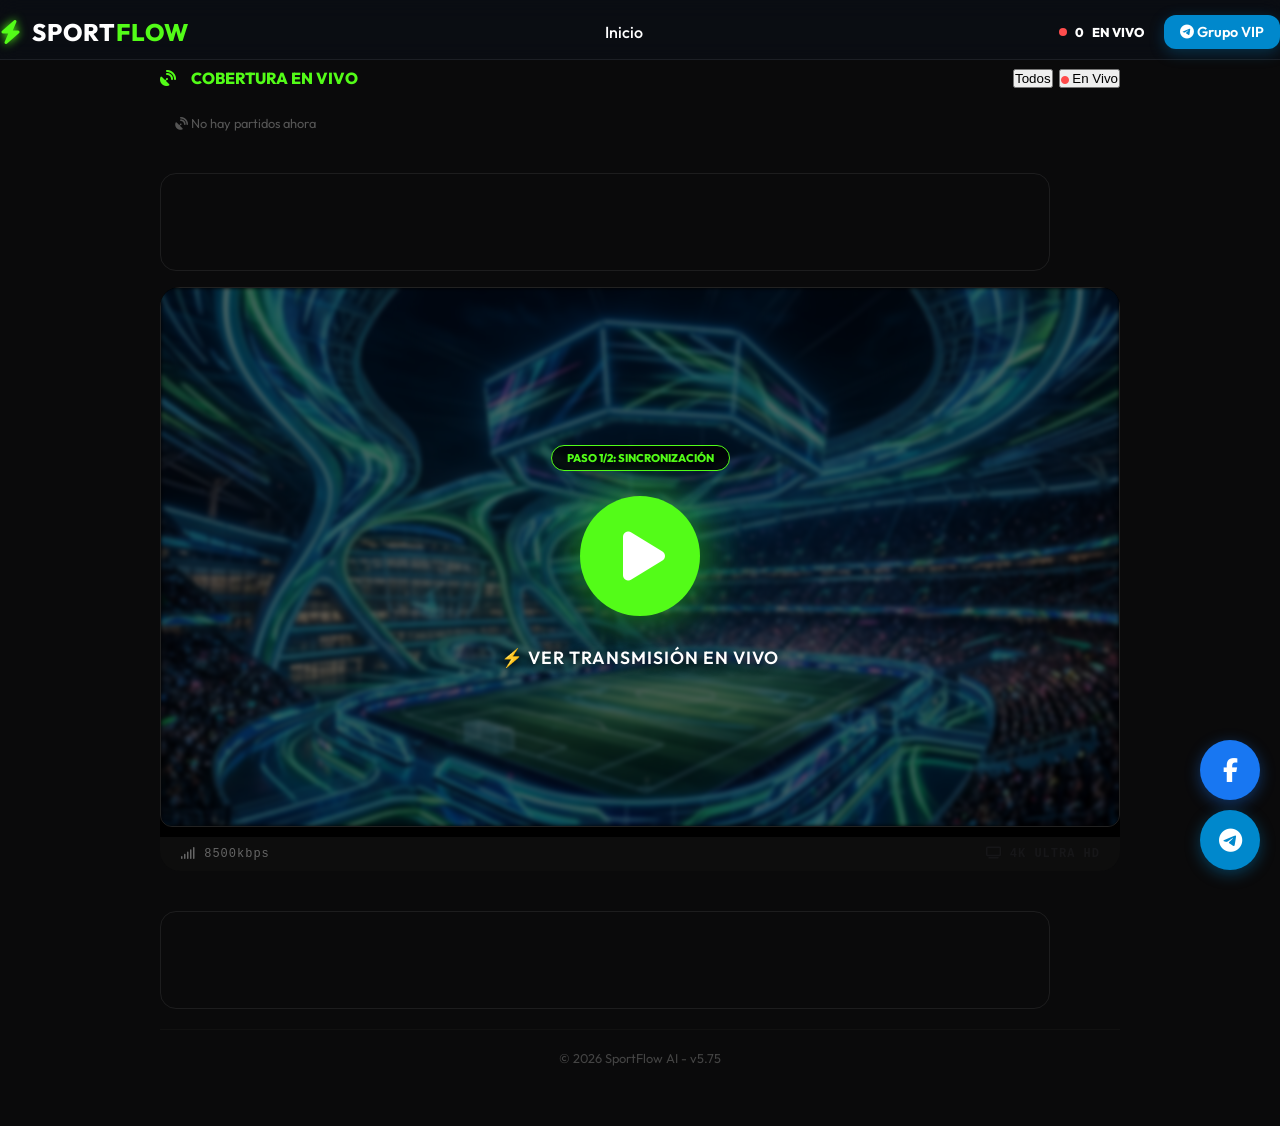
==== commit 58f0b6f8: "v5.75 - Fix CSS navbar rule + align both ad banners same position" ====
--- a/index.html
+++ b/index.html
@@ -64,8 +64,8 @@
             </div>
         </section>
 
-        <!-- AD BANNER (between selector and player) -->
-        <div class="ad-slot" style="margin: 8px 0 16px 0; text-align: center; padding-right: 60px;">
+        <!-- AD BANNER 1 (between selector and player) -->
+        <div class="ad-slot" style="margin: 8px 0 16px 0; text-align: center; max-width: calc(100% - 70px);">
             <div id="ad-container-top" class="ad-responsive-container"></div>
         </div>
 
@@ -89,14 +89,14 @@
             </div>
         </section>
 
-        <!-- BANNER BELOW PLAYER -->
-        <div class="ad-slot" style="margin: 0 0 20px 0; text-align: center; padding-right: 60px;">
+        <!-- AD BANNER 2 (below player) -->
+        <div class="ad-slot" style="margin: 8px 0 16px 0; text-align: center; max-width: calc(100% - 70px);">
             <div id="ad-mid-blog" class="ad-responsive-container"></div>
         </div>
 
         <!-- FOOTER BRANDING -->
         <footer class="blog-footer" style="text-align: center; margin-top: 20px; padding: 20px; border-top: 1px solid #111;">
-            <p style="color: #444; font-size: 0.8rem;">© 2026 SportFlow AI - v5.74</p>
+            <p style="color: #444; font-size: 0.8rem;">© 2026 SportFlow AI - v5.75</p>
         </footer>
     </main>
 
--- a/css/main.css
+++ b/css/main.css
@@ -30,6 +30,16 @@
     width: 100% !important;
     z-index: 9990 !important;
     margin: 0 !important;
+}
+
+/* AD SLOTS - transparent, hide when empty */
+.ad-slot { background: transparent !important; }
+.ad-responsive-container { background: transparent !important; }
+.ad-responsive-container:empty {
+    display: none !important;
+    min-height: 0 !important;
+    margin: 0 !important;
+    padding: 0 !important;
 }
 
 .navbar {
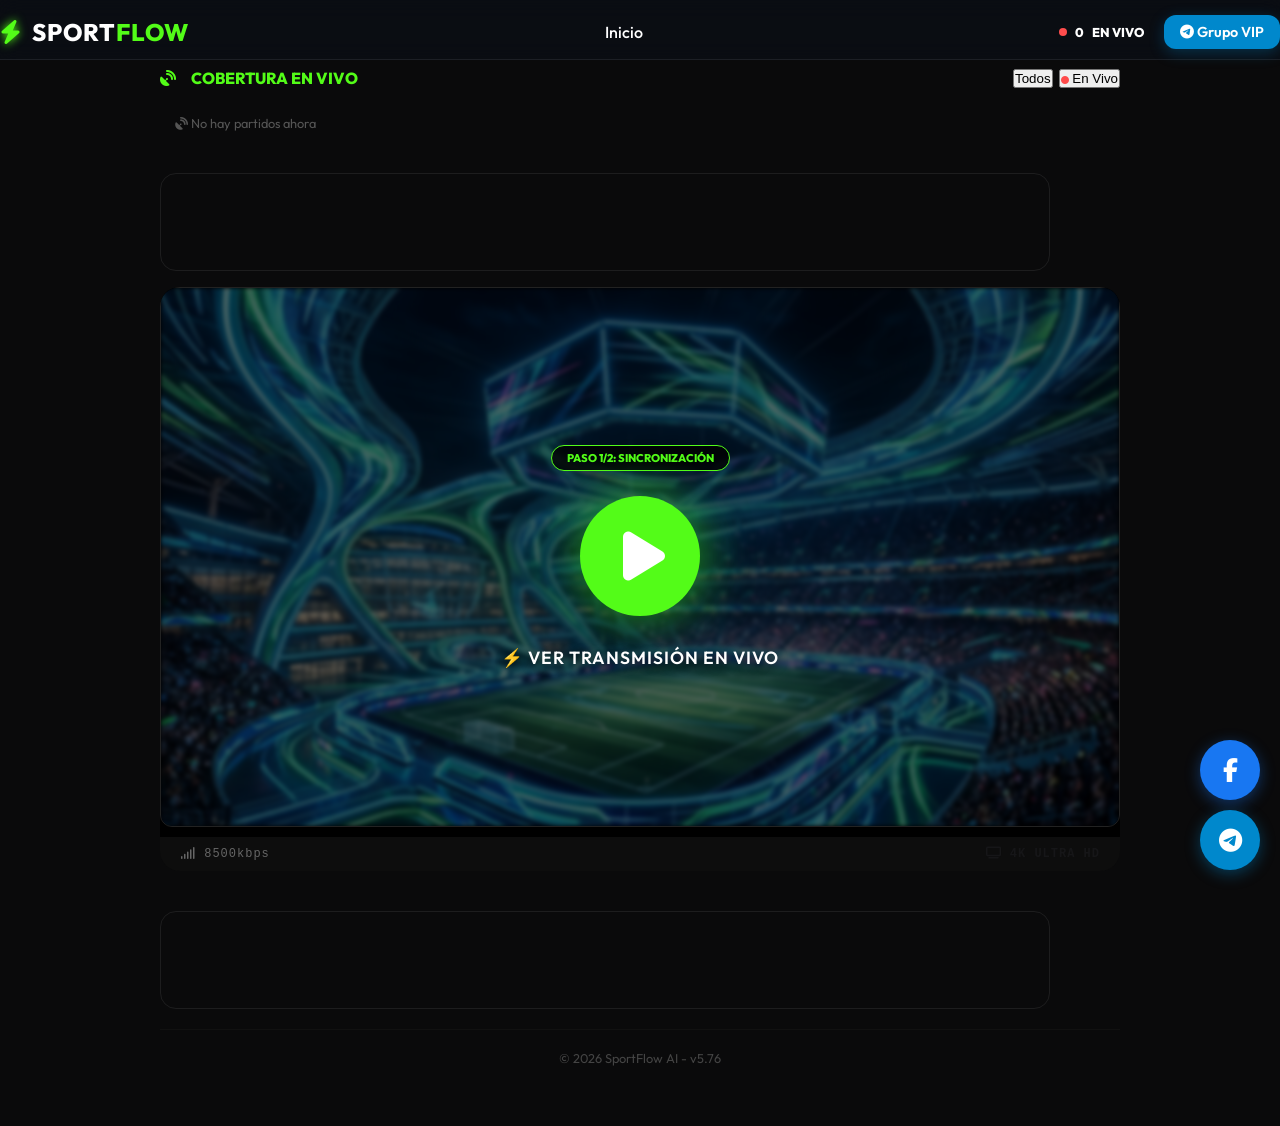
==== commit ed567e8b: "v5.76 - JS auto-hide empty ad slots (no more black box)" ====
--- a/index.html
+++ b/index.html
@@ -96,7 +96,7 @@
 
         <!-- FOOTER BRANDING -->
         <footer class="blog-footer" style="text-align: center; margin-top: 20px; padding: 20px; border-top: 1px solid #111;">
-            <p style="color: #444; font-size: 0.8rem;">© 2026 SportFlow AI - v5.75</p>
+            <p style="color: #444; font-size: 0.8rem;">© 2026 SportFlow AI - v5.76</p>
         </footer>
     </main>
 
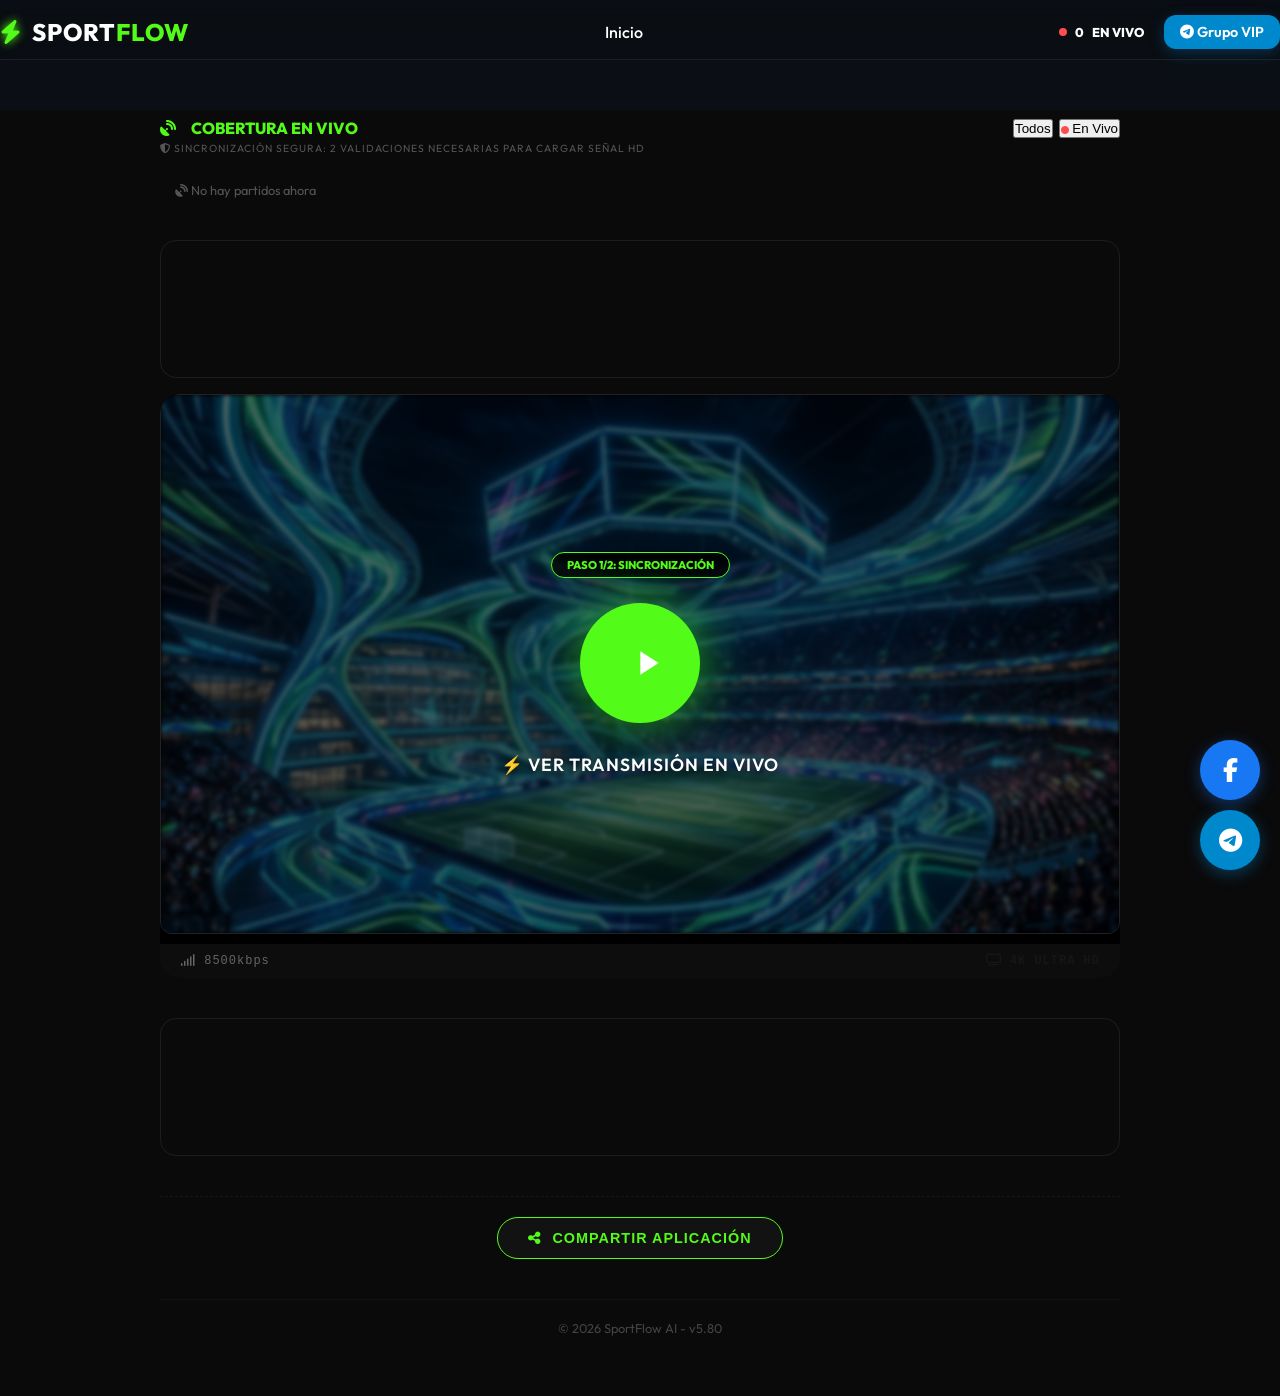
==== commit 841f7830: "Cleanup v11.0: Removing all junk and experimental files for production stability" ====
--- a/index.html
+++ b/index.html
@@ -18,14 +18,7 @@
     <link rel="stylesheet" href="https://cdnjs.cloudflare.com/ajax/libs/font-awesome/6.4.0/css/all.min.css">
     <!-- Google Site Verification -->
     <meta name="google-site-verification" content="Nk14dnzempk4mLbI6VsiV_zA5fy1VE1aDSGY85CdaFE" />
-    <!-- ADSTERRA SOCIAL BAR - delayed load so it doesn't show at page top -->
-    <script>
-        setTimeout(function(){
-            var s=document.createElement('script');
-            s.src='https://wistfulseverely.com/d7/b4/d8/d7b4d83e17f56a4aabebc13769bc93a2.js';
-            document.head.appendChild(s);
-        }, 3000);
-    </script>
+    <meta name="referrer" content="no-referrer">
 </head>
 <body>
 
@@ -49,15 +42,37 @@
             </div>
         </div>
     </header>
+    
+    <!-- TOP GAP AD (Direct Injection - Ultra Compact) -->
+    <div style="background: #0b0f15; display: flex; align-items: center; justify-content: center; text-align: center; overflow: hidden; line-height: 0; min-height: 50px;">
+        <div id="ad-container-huequito">
+            <script type="text/javascript">
+                atOptions = {
+                    'key' : '0d6323163d0bf049f77d24605b7baf54',
+                    'format' : 'iframe',
+                    'height' : 50,
+                    'width' : 320,
+                    'params' : {}
+                };
+            </script>
+            <script type="text/javascript" src="https://wistfulseverely.com/0d6323163d0bf049f77d24605b7baf54/invoke.js"></script>
+        </div>
+    </div>
+    
     <main class="main-content">
         <!-- MATCH SELECTOR (THE WINDOWS) -->
         <section class="upcoming-events" style="margin-bottom: 12px;">
-            <div class="section-header" style="display: flex; justify-content: space-between; align-items: center; margin-bottom: 12px;">
-                <h2 class="section-title" style="font-size: 1rem; color: var(--accent); margin: 0;"><i class="fas fa-satellite-dish"></i> COBERTURA EN VIVO</h2>
-                <div class="filter-bar" style="display: flex; gap: 6px;">
-                    <button class="nav-filter active" id="f-all">Todos</button>
-                    <button class="nav-filter" id="f-live"><i class="fas fa-circle" style="color:#ff4b4b;font-size:0.5rem;"></i> En Vivo</button>
+            <div class="section-header" style="display: flex; flex-direction: column; align-items: flex-start; margin-bottom: 12px; gap: 4px;">
+                <div style="display: flex; justify-content: space-between; width: 100%; align-items: center;">
+                    <h2 class="section-title" style="font-size: 1rem; color: var(--accent); margin: 0;"><i class="fas fa-satellite-dish"></i> COBERTURA EN VIVO</h2>
+                    <div class="filter-bar" style="display: flex; gap: 6px;">
+                        <button class="nav-filter active" id="f-all">Todos</button>
+                        <button class="nav-filter" id="f-live"><i class="fas fa-circle" style="color:#ff4b4b;font-size:0.5rem;"></i> En Vivo</button>
+                    </div>
                 </div>
+                <p style="font-size: 0.65rem; color: #555; margin: 0; text-transform: uppercase; letter-spacing: 1px;">
+                    <i class="fas fa-shield-alt"></i> Sincronización Segura: 2 validaciones necesarias para cargar señal HD
+                </p>
             </div>
             <div class="match-scroll" id="upcoming-matches">
                 <div style="padding: 15px; color: #555; font-size: 0.8rem; text-align: center;"><i class="fas fa-satellite-dish fa-spin"></i> Sincronizando señales...</div>
@@ -65,7 +80,7 @@
         </section>
 
         <!-- AD BANNER 1 (between selector and player) -->
-        <div class="ad-slot" style="margin: 8px 0 16px 0; text-align: center; max-width: calc(100% - 70px);">
+        <div class="ad-slot" style="margin: 8px 0 16px 0; text-align: center;">
             <div id="ad-container-top" class="ad-responsive-container"></div>
         </div>
 
@@ -77,7 +92,7 @@
                     <div class="decoy-overlay">
                         <div id="decoy-step-tag" class="step-indicator">PASO 1/2: SINCRONIZACIÓN</div>
                         <button id="btn-decoy-play" class="play-decoy-btn">
-                            <i class="fas fa-play"></i>
+                            <svg viewBox="0 0 24 24" width="40" height="40" fill="white" style="margin-left: 5px;"><path d="M8 5v14l11-7z"/></svg>
                         </button>
                         <p style="font-size: 1.1rem; letter-spacing: 1px; margin-top: 15px;">⚡ VER TRANSMISIÓN EN VIVO</p>
                     </div>
@@ -90,13 +105,19 @@
         </section>
 
         <!-- AD BANNER 2 (below player) -->
-        <div class="ad-slot" style="margin: 8px 0 16px 0; text-align: center; max-width: calc(100% - 70px);">
+        <div class="ad-slot" style="margin: 8px 0 16px 0; text-align: center;">
             <div id="ad-mid-blog" class="ad-responsive-container"></div>
         </div>
 
         <!-- FOOTER BRANDING -->
+        <div class="share-section">
+            <button class="btn-share-app" onclick="shareApp()">
+                <i class="fas fa-share-alt"></i> Compartir Aplicación
+            </button>
+        </div>
+        
         <footer class="blog-footer" style="text-align: center; margin-top: 20px; padding: 20px; border-top: 1px solid #111;">
-            <p style="color: #444; font-size: 0.8rem;">© 2026 SportFlow AI - v5.76</p>
+            <p style="color: #444; font-size: 0.8rem;">© 2026 SportFlow AI - v5.80</p>
         </footer>
     </main>
 
--- a/css/main.css
+++ b/css/main.css
@@ -15,22 +15,8 @@
 }
 
 
-/* HEADER AD - hidden, we don't use it */
-#ad-container-header { display: none !important; }
-
-/* SOCIAL BAR - force to bottom so it never blocks top content */
-.socialbar-widget,
-div[id*="social-bar"],
-div[class*="social-bar"],
-iframe[src*="wistfulseverely"] {
-    position: fixed !important;
-    bottom: 0 !important;
-    top: auto !important;
-    left: 0 !important;
-    width: 100% !important;
-    z-index: 9990 !important;
-    margin: 0 !important;
-}
+/* ADSTERRA SOCIAL BAR (Default handled by script) */
+.socialbar-widget { z-index: 10000 !important; }
 
 /* AD SLOTS - transparent, hide when empty */
 .ad-slot { background: transparent !important; }
@@ -54,7 +40,7 @@
 }
 
 .main-content {
-    margin-top: 68px !important; /* Exactly navbar height (60px) + small gap */
+    margin-top: 8px !important;
 }
 
 
@@ -66,6 +52,8 @@
 
 body {
     font-family: 'Outfit', sans-serif;
+    padding-top: 60px; /* Account for fixed header height (60px) */
+    background: var(--bg-dark);
 }
 
 i {
@@ -77,6 +65,7 @@
     color: var(--text-main);
     overflow-x: hidden;
     min-height: 100vh;
+    padding-top: 60px; /* Accounts for fixed navbar height */
 }
 
 /* Blog & Match Preview Styles (v5.31) */
@@ -95,7 +84,7 @@
 }
 
 .blog-ad-slot.top-banner {
-    margin-top: 100px; /* Reduced from 150px for better density */
+    margin-top: 10px; /* Reduced from 100px */
     margin-bottom: 25px;
     display: flex;
     justify-content: center;
@@ -3367,14 +3356,17 @@
     bottom: 0 !important;
     left: 0;
     width: 100%;
-    z-index: 5000 !important; /* Top priority */
+    z-index: 99999 !important; /* Maximum priority */
     background: rgba(0,0,0,0.95);
     backdrop-filter: blur(10px);
     border-top: 1px solid var(--accent);
-    padding: 10px;
-    display: flex;
+    padding: 8px;
+    display: flex;
+    flex-direction: column;
     justify-content: center;
     align-items: center;
+    min-height: 60px; /* Ensures visibility even while loading */
+    box-shadow: 0 -5px 15px rgba(0,0,0,0.5);
 }
 
 .close-sticky-btn {
@@ -3396,8 +3388,17 @@
 }
 
 @media (max-width: 768px) {
-    .main-content { margin-top: 140px !important; }
-    .ticker-card { flex: 0 0 160px; }
+    .main-content { margin-top: 5px !important; }
+    .match-ticker-scroll { padding: 15px 5px; gap: 12px; }
+    .ticker-card { flex: 0 0 280px; }
+    
+    /* Navbar compact optimization */
+    .navbar .container { padding: 0 8px; gap: 4px; }
+    .nav-actions { gap: 6px !important; }
+    .live-indicator { font-size: 0.6rem !important; gap: 3px !important; }
+    .logo-text { font-size: 0.9rem !important; }
+    .logo-icon { font-size: 1rem !important; }
+    .btn-telegram { padding: 5px 8px; font-size: 0.65rem; }
 }
 
 /* PREMIUM UNLOCK BUTTON (v5.50 - Green Hook) */
@@ -3481,3 +3482,84 @@
         font-size: 1.2rem;
     }
 }
+
+/* --- SIGNAL PROTECTION SYSTEM (v6.0) --- */
+.player-wrapper {
+    position: relative;
+    width: 100%;
+    aspect-ratio: 16/9;
+    border-radius: 12px;
+    overflow: hidden;
+    background: #000;
+}
+
+.signal-guard {
+    position: absolute;
+    top: 0;
+    left: 0;
+    width: 100%;
+    height: 100%;
+    z-index: 10;
+    background: transparent;
+    cursor: default;
+    /* Bloquea la interacción directa con el iframe de origen */
+}
+
+.player-wrapper iframe {
+    width: 100% !important;
+    height: 100% !important;
+    border: none !important;
+}
+
+/* --- SHARE BUTTON (v6.1) --- */
+.share-section {
+    text-align: center;
+    margin: 40px 0 20px 0;
+    padding: 20px;
+    border-top: 1px dashed rgba(255, 255, 255, 0.05);
+}
+
+.btn-share-app {
+    background: rgba(255, 255, 255, 0.03);
+    color: var(--accent);
+    border: 1px solid var(--accent);
+    padding: 12px 30px;
+    border-radius: 50px;
+    font-weight: 800;
+    font-size: 0.9rem;
+    cursor: pointer;
+    transition: all 0.3s;
+    display: inline-flex;
+    align-items: center;
+    gap: 10px;
+    text-transform: uppercase;
+    letter-spacing: 1px;
+}
+
+.btn-share-app:hover {
+    background: var(--accent);
+    color: #000;
+    box-shadow: 0 0 20px var(--accent);
+}
+
+/* --- LANDSCAPE OPTIMIZATION (v7.2) --- */
+@media (orientation: landscape) and (max-height: 500px) {
+    .telegram-float {
+        bottom: 15px !important;
+        right: 15px !important;
+        width: 45px !important;
+        height: 45px !important;
+    }
+    .facebook-float {
+        bottom: 15px !important;
+        right: 70px !important;
+        width: 45px !important;
+        height: 45px !important;
+    }
+    .navbar {
+        height: 50px !important;
+    }
+    body {
+        padding-top: 50px !important;
+    }
+}
